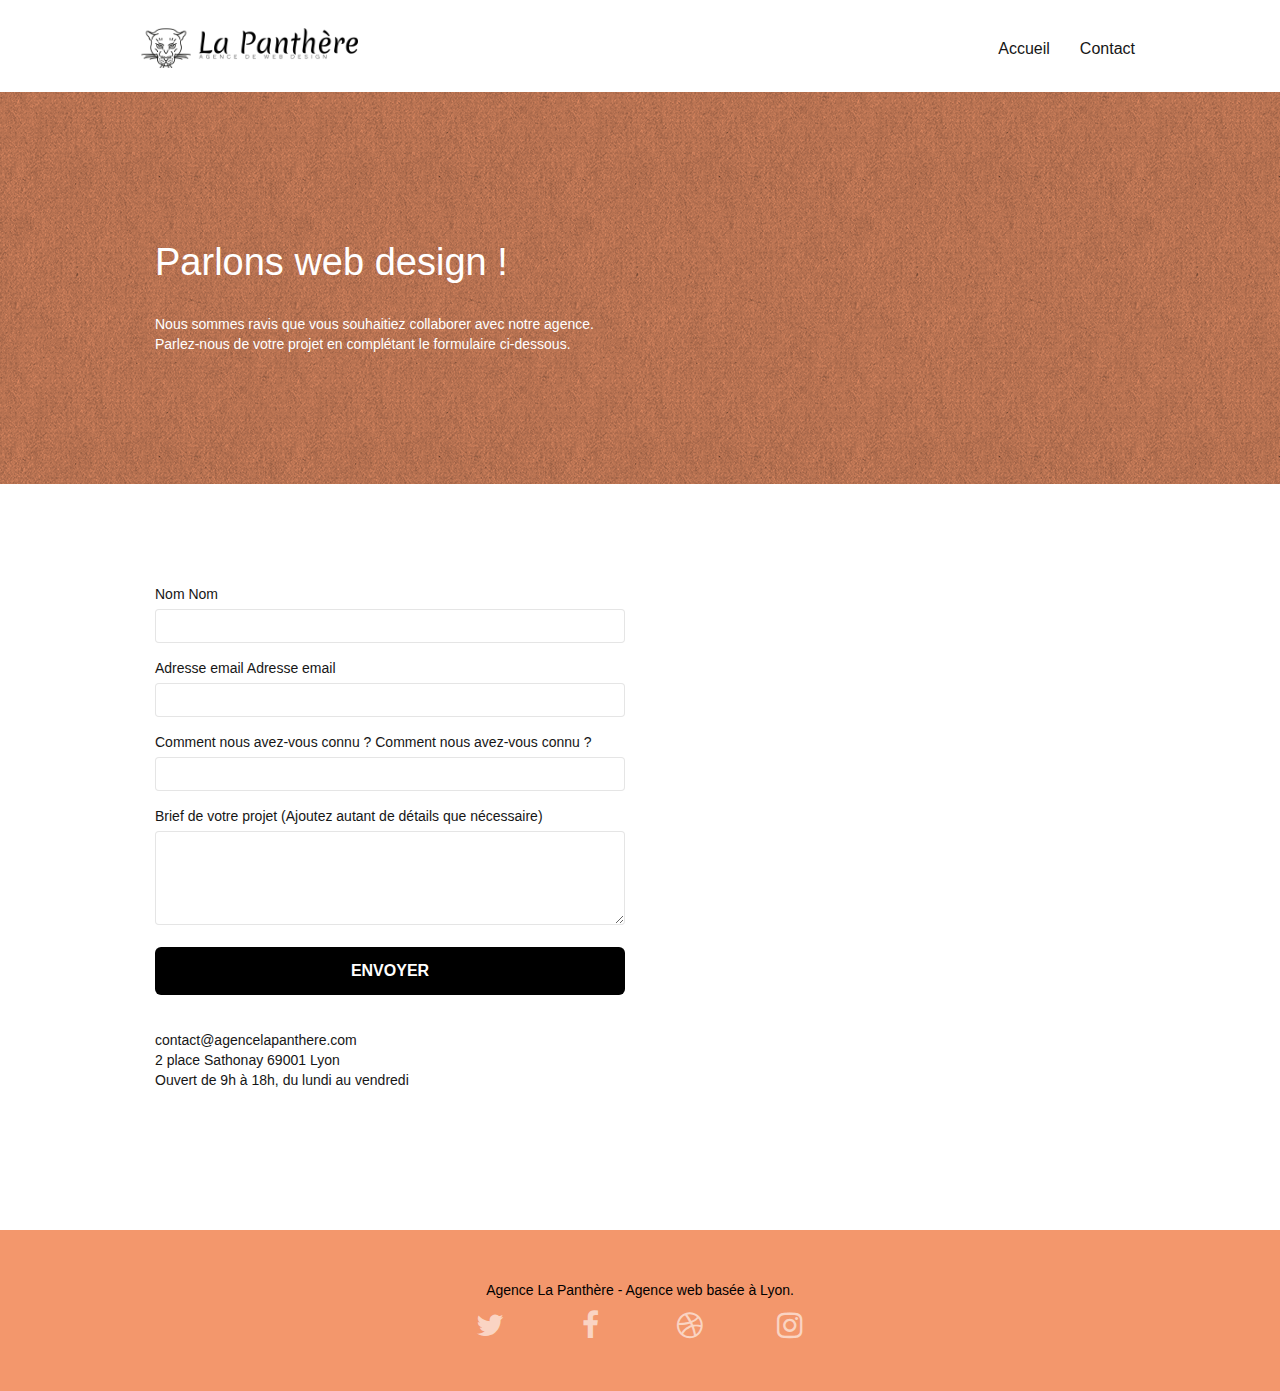
==== Contact.html @ a33a0474 "label 2" ====
<!doctype html>
<html lang="fr">
<head>
    <meta charset="utf-8">
    <meta name="description" content="Prendre contact avec l'agence la panthère">
	<meta name="robots" content="index,follow" />
	<meta name="viewport" content="width=device-width, initial-scale=1.0, viewport-fit=cover">
    <link rel="shortcut icon" type="image/png" href="favicon.jpg">
    
	<link rel="stylesheet" type="text/css" href="./css/bootstrap.css">
	<link rel="stylesheet" type="text/css" href="style.css">
	<link rel="stylesheet" type="text/css" href="./css/font-awesome.css">
	<link rel="stylesheet" type="text/css" href="./css/et-line.css">
	
    
	<script src="./js/jquery-2.1.0.js"></script>
	<script src="./js/bootstrap.js"></script>
	<script src="./js/blocs.js"></script>
	<script src="./js/jqBootstrapValidation.js"></script>
	<script src="./js/formHandler.js"></script>
    <title>Contact</title>

    
<!-- Analytics -->
 
<!-- Analytics END -->
    
</head>
<body>
<!-- Principal conteneur -->
<div class="page-container">
    
<!-- bloc-0 -->
<div class="bloc bgc-white l-bloc " id="bloc-0">
	<div class="container bloc-sm">
		
		<nav class="navbar row">
			<div class="navbar-header">
				<a class="navbar-brand" href="index.html"><img src="img/agence-la-panthere-monochrome.png" alt="atlanta web design logo" height="40" /></a>
				<button id="nav-toggle" type="button" class="ui-navbar-toggle navbar-toggle" data-toggle="collapse" data-target=".navbar-1">
					<span class="sr-only">Toggle navigation</span><span class="icon-bar"></span><span class="icon-bar"></span><span class="icon-bar"></span>
				</button>
			</div>
			<div class="collapse navbar-collapse navbar-1 special-dropdown-nav">
				<ul class="site-navigation nav navbar-nav">
					<li>
						<a href="index.html">Accueil</a>
					</li>
					<li>
					</li>
					<li>
						<a href="Contact.html">Contact</a>
					</li>
				</ul>
			</div>
		</nav>
	</div>
</div>
<!-- bloc-0 END -->

<!-- bloc-6 -->
<div class="bloc bg-dots-bg bg-repeat bgc-atomic-tangerine d-bloc bloc-bg-texture texture-paper" id="bloc-6">
	<div class="container bloc-lg">
		<div class="row">
			<div class="col-sm-12 parlons-web">
				<h1 class="hero-bloc-text tc-white">
					Parlons web design !
				</h1>
				<p class="mg-lg tc-white tight-width-whitespace">
					Nous sommes ravis que vous souhaitiez collaborer avec notre agence.<br>
					Parlez-nous de votre projet en complétant le formulaire ci-dessous.
				</p>
			</div>
		</div>
	</div>
</div>
<!-- bloc-6 END -->

<!-- bloc-7 -->
<div class="bloc bgc-white l-bloc" id="bloc-7">
	<div class="container bloc-lg">
		<div class=" formulaire-conteneur">
			<div class="col-sm-6">
				<form id="form_1" novalidate success-msg="Your message has been sent." fail-msg="Sorry it seems that our mail server is not responding, Sorry for the inconvenience!">
					<div class="form-group">
						<label for="name">Nom</label>
							Nom
						</label>
						<input id="name" class="form-control" required />
					</div>
					<div class="form-group">
						<label for="email">Adresse email</label>
							Adresse email
						</label>
						<input id="email" class="form-control" type="email" required />
					</div>
					<div class="form-group">
						<label for="form-control">Comment nous avez-vous connu ?</label>
							Comment nous avez-vous connu ?
						</label>
						<input class="form-control" type="email" required id="input_504" />
					</div>
					<div class="form-group">
						<label for="form-group">
							Brief de votre projet (Ajoutez autant de détails que nécessaire)<br>
						</label><textarea id="message" class="form-control" rows="4" cols="50" required></textarea>
					</div> 
					<button class="bloc-button btn btn-lg btn-block cta-hero btn-atomic-tangerine" type="submit">
						Envoyer
					</button>
				</form>
			</div>
			<div class="col-sm-6">
				<p>
					contact@agencelapanthere.com<br>2 place Sathonay 69001 Lyon<br>Ouvert de 9h à 18h, du lundi au vendredi<br>
				</p>
			</div>
		</div>
	</div>
</div>
<!-- bloc-7 END -->

<!-- ScrollToTop Button -->
<a class="bloc-button btn btn-d scrollToTop" onclick="scrollToTarget('1')"><span class="fa fa-chevron-up"></span></a>
<!-- ScrollToTop Button END-->


<!-- Footer - bloc-8 -->
<div class="bloc bgc-atomic-tangerine d-bloc" id="bloc-8">
	<div class="container bloc-sm">
		<div class="row">
			<div class="col-sm-12">
				<p class="text-center black">
					Agence La Panthère - Agence web basée à Lyon.<br>
				</p>
				<div class="row row-no-gutters social">
					<div class="col-sm-3">
						<div class="text-center">
							<a class="social" aria-label="Retrouvez-nous sur twitter" title="Retrouvez-nous sur twitter" href="index.html"><span class="fa fa-twitter icon-md"></span></a>
						</div>
					</div>
					<div class="col-sm-3">
						<div class="text-center">
							<a class="social" aria-label="Retrouvez-nous sur facebook" title="Retrouvez-nous sur facebook" href="index.html"><span class="fa fa-facebook icon-md"></span></a>
						</div>
					</div>
					<div class="col-sm-3">
						<div class="text-center">
							<a class="social" aria-label="Retrouvez-nous sur dribble" title="Retrouvez-nous sur dribble" href="index.html"><span class="fa fa-dribbble icon-md"></span></a>
						</div>
					</div>
					<div class="col-sm-3">
						<div class="text-center">
							<a class="social" aria-label="Retrouvez-nous sur instagram" title="Retrouvez-nous sur instagram" href="index.html"><span class="fa fa-instagram icon-md"></span></a>
						</div>
					</div>
				</div>
			</div>
		</div>
	</div>
</div>
<!-- Footer - bloc-8 END -->

</div>
<!-- Principal conteneur END -->
    

</body>
</html>
---- style.css ----
body {
    margin: 0;
    padding: 0;
    background: #FFF;
    overflow-x: hidden;
    -webkit-font-smoothing: antialiased;
    -moz-osx-font-smoothing: grayscale;
}

a,
button {
    transition: all .3s ease-in-out;
    outline: none!important;
}

a:hover {
    text-decoration: none;
    cursor: pointer;
}

#page-loading-blocs-notifaction {
    position: fixed;
    top: 0;
    bottom: 0;
    width: 100%;
    z-index: 100000;
    background: #FFFFFF url("img/pageload-spinner.gif") no-repeat center center;
}

.bloc {
    width: 100%;
    clear: both;
    background: 50% 50% no-repeat;
    padding: 0 50px;
    -webkit-background-size: cover;
    -moz-background-size: cover;
    -o-background-size: cover;
    background-size: cover;
    position: relative;
}

.bloc .container {
    padding-left: 0;
    padding-right: 0;
}

.bloc-lg {
    padding: 100px 50px;
}

.bloc-md {
    padding: 50px;
}

.bloc-sm {
    padding: 20px 50px;
}

.bg-center,
.bg-l-edge,
.bg-r-edge,
.bg-t-edge,
.bg-b-edge,
.bg-tl-edge,
.bg-bl-edge,
.bg-tr-edge,
.bg-br-edge,
.bg-repeat {
    -webkit-background-size: auto!important;
    -moz-background-size: auto!important;
    -o-background-size: auto!important;
    background-size: auto!important;
}

.bg-repeat {
    background: repeat;
}

.bg-t-edge {
    background: top no-repeat;
}

.bloc-bg-texture::before {
    content: "";
    background-size: 2px 2px;
    position: absolute;
    top: 0;
    bottom: 0;
    left: 0;
    right: 0;
}

.texture-paper::before {
    background: url("img/texture-paper.png");
    background-size: 280px 280px;
}

.b-parallax {
    background-attachment: fixed;
}

.d-bloc {
    color: rgba(255, 255, 255, .7);
}

.d-bloc button:hover {
    color: rgba(255, 255, 255, .9);
}

.d-bloc .icon-round,
.d-bloc .icon-square,
.d-bloc .icon-rounded,
.d-bloc .icon-semi-rounded-a,
.d-bloc .icon-semi-rounded-b {
    border-color: rgba(255, 255, 255, .9);
}

.d-bloc .divider-h span {
    border-color: rgba(255, 255, 255, .2);
}

.d-bloc .a-btn,
.d-bloc .navbar a,
.d-bloc .navbar-brand,
.d-bloc a .icon-sm,
.d-bloc a .icon-md,
.d-bloc a .icon-lg,
.d-bloc a .icon-xl,
.d-bloc h1 a,
.d-bloc h2 a,
.d-bloc h3 a,
.d-bloc h4 a,
.d-bloc h5 a,
.d-bloc h6 a,
.d-bloc p a {
    color: rgba(255, 255, 255, .6);
}

.d-bloc .a-btn:hover,
.d-bloc .navbar a:hover,
.d-bloc .navbar-brand:hover,
.d-bloc a:hover .icon-sm,
.d-bloc a:hover .icon-md,
.d-bloc a:hover .icon-lg,
.d-bloc a:hover .icon-xl,
.d-bloc h1 a:hover,
.d-bloc h2 a:hover,
.d-bloc h3 a:hover,
.d-bloc h4 a:hover,
.d-bloc h5 a:hover,
.d-bloc h6 a:hover,
.d-bloc p a:hover {
    color: rgba(255, 255, 255, 1);
}

.d-bloc .navbar-toggle .icon-bar {
    background: rgba(255, 255, 255, 1);
}

.d-bloc .btn-wire,
.d-bloc .btn-wire:hover {
    color: rgba(255, 255, 255, 1);
    border-color: rgba(255, 255, 255, 1);
}

.d-bloc .panel {
    color: rgba(0, 0, 0, .5);
}

.d-bloc .panel button:hover {
    color: rgba(0, 0, 0, .7);
}

.d-bloc .panel icon {
    border-color: rgba(0, 0, 0, .7);
}

.d-bloc .panel .divider-h span {
    border-color: rgba(0, 0, 0, .1);
}

.d-bloc .panel .a-btn {
    color: rgba(0, 0, 0, .6);
}

.d-bloc .panel .a-btn:hover {
    color: rgba(0, 0, 0, 1);
}

.d-bloc .panel .btn-wire,
.d-bloc .panel .btn-wire:hover {
    color: rgba(0, 0, 0, .7);
    border-color: rgba(0, 0, 0, .3);
}

.d-bloc .panel,
.l-bloc {
    color: #161616;
}

.d-bloc .panel button:hover,
.l-bloc button:hover {
    color: rgba(0, 0, 0, .7);
}

.l-bloc .icon-round,
.l-bloc .icon-square,
.l-bloc .icon-rounded,
.l-bloc .icon-semi-rounded-a,
.l-bloc .icon-semi-rounded-b {
    border-color: rgba(0, 0, 0, .7);
}

.d-bloc .panel .divider-h span,
.l-bloc .divider-h span {
    border-color: rgba(0, 0, 0, .1);
}

.d-bloc .panel .a-btn,
.l-bloc .a-btn,
.l-bloc .navbar a,
.l-bloc .navbar-brand,
.l-bloc a .icon-sm,
.l-bloc a .icon-md,
.l-bloc a .icon-lg,
.l-bloc a .icon-xl,
.l-bloc h1 a,
.l-bloc h2 a,
.l-bloc h3 a,
.l-bloc h4 a,
.l-bloc h5 a,
.l-bloc h6 a,
.l-bloc p a {
    color: rgba(0, 0, 0, .6);
}

.d-bloc .panel .a-btn:hover,
.l-bloc .a-btn:hover,
.l-bloc .navbar a:hover,
.l-bloc .navbar-brand:hover,
.l-bloc a:hover .icon-sm,
.l-bloc a:hover .icon-md,
.l-bloc a:hover .icon-lg,
.l-bloc a:hover .icon-xl,
.l-bloc h1 a:hover,
.l-bloc h2 a:hover,
.l-bloc h3 a:hover,
.l-bloc h4 a:hover,
.l-bloc h5 a:hover,
.l-bloc h6 a:hover,
.l-bloc p a:hover {
    color: rgba(0, 0, 0, 1);
}

.l-bloc .navbar-toggle .icon-bar {
    color: rgba(0, 0, 0, .6);
}

.d-bloc .panel .btn-wire,
.d-bloc .panel .btn-wire:hover,
.l-bloc .btn-wire,
.l-bloc .btn-wire:hover {
    color: rgba(0, 0, 0, .7);
    border-color: rgba(0, 0, 0, .3);
}

.voffset {
    margin-top: 30px;
}

.voffset-lg {
    margin-top: 80px;
}

.row-no-gutters {
    margin-right: 0;
    margin-left: 0;
}

.row.row-no-gutters > [class^="col-"],
.row.row-no-gutters > [class*=" col-"] {
    padding-right: 0;
    padding-left: 0;
}

#bloc-1-hero h1 {
    font-size: 32px;
}

.navbar {
    margin-bottom: 0;
    z-index: 1;
}

.navbar-brand {
    height: auto;
    padding: 3px 15px;
    font-size: 25px;
    font-weight: normal;
    font-weight: 600;
    line-height: 44px;
}

.navbar-brand img {
    max-height: 200px;
    margin: 0 5px 0 0;
    display: inline;
}

.navbar-brand img[src$=svg] {
    min-width: 100px;
}

.nav-center .navbar-brand img {
    margin: 0;
}

.navbar .nav {
    padding-top: 2px;
    margin-right: -16px;
    float: right;
    z-index: 1;
}

.nav > li {
    float: left;
    margin-top: 4px;
    font-size: 16px;
}

.navbar-nav .open .dropdown-menu > li > a {
    text-align: inherit;
}

.nav > li a:hover,
.nav > li a:focus {
    background: transparent;
}

.navbar-toggle {
    margin: 10px 10px 0 0;
    border: 0px;
}

.navbar-toggle:hover {
    background: transparent!important;
}

.navbar-toggle .icon-bar {
    background-color: rgba(0, 0, 0, .5);
    width: 26px;
}

.nav-invert .navbar .nav {
    float: left;
}

.nav-invert .navbar-header,
.nav-invert .navbar-brand {
    float: right;
    position: relative;
    z-index: 2;
}

@media (min-width: 768px) {
    .site-navigation {
        position: absolute;
        top: 50%;
        right: 20px;
        transform: translate(0, -50%);
        -webkit-transform: translateY(-50%);
    }
    .nav > li .dropdown-menu a,
    .nav > li .dropdown-menu a:hover {
        color: #484848;
    }
    .nav-invert .site-navigation {
        left: 0;
        right: 0;
    }
    .nav-center {
        text-align: center;
    }
    .nav-center .navbar-header {
        width: 100%;
    }
    .nav-center .navbar-header,
    .nav-center .navbar-brand,
    .nav-center .nav > li {
        float: none;
        display: inline-block;
    }
    .nav-center .site-navigation {
        position: relative;
        width: 100%;
        right: 0;
        margin-right: 0px;
        margin-top: 20px;
    }
    .nav-center.mini-nav .navbar-toggle {
        float: none;
        margin: 10px auto 0;
    }
}

.nav > li > .dropdown a {
    background: none!important;
    display: block;
    padding: 14px 15px;
}

nav .caret {
    margin: 0 5px;
}

.dropdown-menu .dropdown-menu {
    top: -8px;
    left: 100%;
}

.dropdown-menu .dropmenu-flow-right {
    top: 100%;
    left: 0;
    margin-left: -1px;
    border-top-left-radius: 0;
    border-top-right-radius: 0;
}

.dropdown-menu .dropdown span {
    border: 4px solid black;
    border-top-color: transparent;
    border-right-color: transparent;
    border-bottom-color: transparent;
    margin: 6px -5px 0 0!important;
    float: right;
}

.mg-md {
    margin-top: 10px;
    margin-bottom: 20px;
    position: relative;
}

.mg-lg {
    margin-top: 10px;
    margin-bottom: 40px;
}

.btn {
    margin: 0 5px 5px 0;
}

.btn.pull-right {
    margin: 0 0 5px 5px;
}

.btn-d,
.btn-d:hover,
.btn-d:focus {
    color: #FFF;
    background: rgba(0, 0, 0, .3);
}

button {
    outline: none!important;
}

.btn-rd {
    border-radius: 40px;
}

.btn-clean {
    border: 1px solid rgba(0, 0, 0, .08);
    border-bottom-color: rgba(0, 0, 0, .1);
    text-shadow: 0 1px 0 rgba(0, 0, 1, .1);
    box-shadow: 0 1px 3px rgba(0, 0, 1, .25), inset 0 1px 0 0 rgba(255, 255, 255, .15);
}

.icon-md {
    font-size: 30px!important;
}

.icon-lg {
    font-size: 60px!important;
}

.sm-shadow {
    text-shadow: 0 1px 2px rgba(0, 0, 0, .3);
}

.panel-sq,
.panel-sq .panel-heading,
.panel-sq .panel-footer {
    border-radius: 0;
}

.panel-rd {
    border-radius: 30px;
}

.panel-rd .panel-heading {
    border-radius: 29px 29px 0 0;
}

.panel-rd .panel-footer {
    border-radius: 0 0 29px 29px;
}

.form-control {
    border-color: rgba(0, 0, 0, .1);
    box-shadow: none;
}

.scrollToTop {
    width: 40px;
    height: 40px;
    position: fixed;
    bottom: 20px;
    right: 20px;
    opacity: 0;
    z-index: 500;
    transition: all .3s ease-in-out;
}

.scrollToTop span {
    margin-top: 6px;
}

.showScrollTop {
    font-size: 14px;
    opacity: 1;
}

a[data-lightbox] {
    position: relative;
    display: block;
    text-align: center;
}

a[data-lightbox]:hover::before {
    content: "+";
    font-family: "HelveticaNeue-Light", "Helvetica Neue Light", "Helvetica Neue", Helvetica, Arial;
    font-size: 32px;
    width: 50px;
    height: 50px;
    margin-left: -25px;
    border-radius: 50%;
    background: rgba(0, 0, 0, .6);
    color: #FFF;
    font-weight: 100;
    z-index: 1;
    position: absolute;
    top: 50%;
    transform: translateY(-50%);
    -webkit-transform: translateY(-50%);
}

a[data-lightbox]:hover img {
    opacity: 0.6;
    -webkit-animation-fill-mode: none;
    animation-fill-mode: none;
}

#lightbox-modal {
    display: flex;
    align-items: center;
}

#lightbox-modal .modal-dialog {
    width: 90%;
    max-width: 900px;
    margin: 0 auto 0;
}

#lightbox-modal .modal-dialog img {
    max-height: 90vh;
    margin: 0 auto;
}

.lightbox-caption {
    padding: 20px;
    color: #FFF;
    background: rgba(0, 0, 0, .5);
    position: absolute;
    left: 15px;
    right: 15px;
    bottom: 5px;
}

.close-lightbox {
    color: #FFF;
    font-size: 30px;
    position: absolute;
    top: 20px;
    right: 20px;
    z-index: 20;
    background: rgba(0, 0, 0, .5);
    border: none;
    line-height: 30px;
    padding: 0 9px 5px;
    opacity: 0.3;
}

.close-lightbox:hover,
.next-lightbox:hover,
.prev-lightbox:hover {
    opacity: 1.0;
    color: #FFF;
}

.next-lightbox,
.prev-lightbox {
    font-size: 20px;
    color: rgba(255, 255, 255, .9);
    background: rgba(0, 0, 0, .5);
    transition: all .2s ease-in-out;
    position: absolute;
    top: 45%;
    z-index: 1;
    opacity: 0.4;
}

.next-lightbox {
    padding: 6px 8px 1px 13px;
    right: 25px;
}

.prev-lightbox {
    padding: 6px 13px 1px 10px;
    left: 25px;
}

.snapshot-lb .modal-body {
    padding-bottom: 45px;
}

.snapshot-lb .lightbox-caption {
    padding: 0;
    color: rgba(0, 0, 0, .5);
    background: none;
}

h1,
h2,
h3,
h4,
h5,
h6,
p,
label,
.btn,
a {
    font-family: "helvetica";
    font-weight: 400;
    color: #161616!important;
}

.container {
    max-width: 1000px;
}

.hero-bloc-text {
    font-size: 38px;
}

.hero-bloc-text-sub {
    font-size: 36px;
}

.statement-bloc-text {
    line-height: 26px;
    font-style: italic;
    font-size: 20px;
    text-align: center;
    font-weight: lighter;
    max-width: 520px;
    margin: auto auto auto auto;
}

p {
    font-size: 14px;
}

.tight-width-whitespace {
    max-width: 600px;
    margin: auto auto auto auto;
}

.h1 {
    font-size: 20px;
    font-family: "Open Sans";
}

.cta-hero {
    margin-top: 22px;
    color: #FFFFFF!important;
    text-transform: uppercase;
    padding: 12px 28px 12px 28px;
    font-size: 16px;
    font-weight: 700;
}

.social {
    max-width: 400px;
    margin: auto auto auto auto;
}

h2 {
    font-size: 22px;
    line-height: 1.4em;
}

h3 {
    font-size: 15px;
    text-transform: uppercase;
    font-weight: 700;
    color: #333333!important;
}

.med-width-whitespace {
    max-width: 800px;
    margin: auto auto auto auto;
    box-shadow: 0px 0px 0px #000000;
}

h1 {
    color: #333333!important;
}

h4 {
    color: #333333!important;
}

.icons {
    margin-bottom: 14px;
    margin-top: 24px;
}

.white {
    color: rgb(255, 255, 255)!important;
}
.black {
    color: black!important;
}

.portfolio-thumb {
    margin-bottom: 24px;
    margin:auto;
}
.formulaire-conteneur{
    display: flex;
    flex-direction: column;
    margin: auto;
}

.portfolio-row {
    margin:auto;
}
.col-sm-6 {
    margin-bottom: 30px;
}
.avatar {
    box-shadow: 0px 4px 9px rgba(0, 0, 0, 0.3);
}

.black-background {
    background-color: rgba(165, 147, 99, 0.7);
    padding: 40px 40px 40px 40px;
}

.bold-link {
    font-weight: 900;
    text-decoration: underline!important;
}

.bgc-white {
    background-color: #FFFFFF;
}

.bgc-dark-slate-blue {
    background-color: #364577;
}

.bgc-atomic-tangerine {
    background-color: #F3976C;
}

.tc-white {
    color: #ffffff!important;
}

.btn-atomic-tangerine {
    background: black;
    color: #FFFFFF!important;
}

.btn-atomic-tangerine:hover {
    background: #c27956!important;
    color: #FFFFFF!important;
}

.ltc-white {
    color: #FFFFFF!important;
}
.col-sm-12 {
    padding:30px;
}
.col-sm-12 h1{
    padding-bottom: 20px;
}

.ltc-white:hover {
    color: #cccccc!important;
}

.ltc-atomic-tangerine {
    color: #F3976C!important;
}

.ltc-atomic-tangerine:hover {
    color: #c27956!important;
}

.icon-dark-slate-blue {
    color: #364577!important;
    border-color: #364577!important;
}

.bg-dots-bg {
    background-image: url("img/dots-bg.png");
}

.bg-lines-h2-bg {
    background-image: url("img/lines-h2-bg.png");
}

.bg-banniere {
    background-image: url("img/agence-la-panthere.jpg");
}

.bg-presentation {
    background-image: url("img/image-de-presentation.jpg");
}

@media (max-width: 1024px) {
    .bloc {
        padding-left: 20px;
        padding-right: 20px;
    }
    .bloc.full-width-bloc,
    .bloc-tile-2.full-width-bloc .container,
    .bloc-tile-3.full-width-bloc .container,
    .bloc-tile-4.full-width-bloc .container {
        padding-left: 0;
        padding-right: 0;
    }
}

@media (max-width: 992px) and (min-width: 768px) {
    .navbar .nav {
        max-width: 80%
    }
    .nav-center.navbar .nav {
        max-width: 100%
    }
}

@media only screen and (min-width: 768px) and (max-width: 1024px) and (orientation: landscape) {
    .b-parallax {
        background-attachment: scroll;
    }
}

@media only screen and (min-width: 1024px) and (max-width: 1366px){
    .b-parallax {
        background-attachment: scroll;
    }
}

@media (max-width: 991px) {
    .container {
        width: 100%;
    }
    .b-parallax {
        background-attachment: scroll;
    }
    .page-container,
    #hero-bloc {
        overflow-x: hidden;
        position: relative;
    }
    .bloc-group,
    .bloc-group .bloc {
        display: block;
        width: 100%;
    }
    .bloc-fill-screen .fill-bloc-top-edge,
    .bloc-fill-screen .fill-bloc-bottom-edge {
        padding: 0 20px;
    }
}
.col-sm-12 p{
    margin-right: 0;
    margin-left: 0;
}
.col-sm-12 p, h1{
    position: relative;
}

@media (max-width: 767px) {
    .page-container {
        overflow-x: hidden;
        position: relative;
    }
    h1,
    h2,
    h3,
    h4,
    h5,
    h6,
    p,
    #disqus_thread {
        padding-left: 10px!important;
        padding-right: 10px!important;
    }
    .b-parallax {
        background-attachment: scroll;
    }
    .navbar .nav {
        padding-top: 0;
        border-top: 1px solid rgba(0, 0, 0, .2);
        float: none!important;
    }
    .navbar.row {
        margin-left: 0;
        margin-right: 0;
    }
    .site-navigation {
        position: inherit;
        transform: none;
        -webkit-transform: none;
        -ms-transform: none;
    }
    .nav > li {
        margin-top: 0;
        border-bottom: 1px solid rgba(0, 0, 0, .1);
        background: rgba(0, 0, 0, .05);
        text-align: left;
        padding-left: 15px;
        width: 100%;
    }
    .nav > li:hover {
        background: rgba(0, 0, 0, .08);
    }
    .dropdown .dropdown a .caret {
        float: none;
        margin: 5px 0 0 10px!important;
        border: 4px solid black;
        border-bottom-color: transparent;
        border-right-color: transparent;
        border-left-color: transparent;
    }
    #hero-bloc .navbar .nav {
        background: rgba(0, 0, 0, .8);
    }
    #hero-bloc .navbar .nav a {
        color: rgba(255, 255, 255, .6);
    }
    .hero {
        padding: 50px 0;
    }
    .hero-nav {
        left: -1px;
        right: -1px;
    }
    .navbar-collapse {
        padding: 0;
        overflow-x: hidden;
        -webkit-box-shadow: none;
        box-shadow: none;
    }
    .navbar-brand img {
        max-height: 40px;
        width: auto;
    }
    .nav-invert .navbar-header {
        float: none;
        width: 100%;
    }
    .nav-invert .navbar-toggle {
        float: left;
        margin-left: 10px;
    }
    .bloc {
        padding-left: 0;
        padding-right: 0;
    }
    .bloc-xxl,
    .bloc-xl,
    .bloc-lg {
        padding: 40px 0;
    }
    .bloc-sm,
    .bloc-md {
        padding-left: 0;
        padding-right: 0;
    }
    .bloc-tile-2 .container,
    .bloc-tile-3 .container,
    .bloc-tile-4 .container,
    .bloc-fill-screen .fill-bloc-top-edge,
    .bloc-fill-screen .fill-bloc-bottom-edge {
        padding-left: 0;
        padding-right: 0;
    }
    .a-block {
        padding: 0 10px;
    }
    .btn-dwn {
        display: none;
    }
    .voffset {
        margin-top: 5px;
    }
    .voffset-md {
        margin-top: 20px;
    }
    .voffset-lg {
        margin-top: 30px;
    }
    form {
        padding: 5px;
    }
    .close-lightbox {
        display: inline-block;
    }
    .blocsapp-device-iphone5 {
        background-size: 216px 425px;
        padding-top: 60px;
        width: 216px;
        height: 425px;
    }
    .blocsapp-device-iphone5 img {
        width: 180px;
        height: 320px;
    }
}

@media (max-width: 400px) {
    .bloc {
        padding-left: 0;
        padding-right: 0;
    }
}

@media (max-width: 767px) {
    .bloc-mob-center-text {
        text-align: center;
    }
}
@media (max-width: 767px) {
    .portfolio-row img{
        max-width: 320px;
    }}
---- css/et-line.css ----
@font-face {
    font-family: et-line;
    src: url(../fonts/et-line.eot);
    src: url(../fonts/et-line.eot?#iefix) format('embedded-opentype'), url(../fonts/et-line.woff) format('woff'), url(../fonts/et-line.ttf) format('truetype'), url(../fonts/et-line.svg#et-line) format('svg');
    font-weight: 400;
    font-style: normal
}

.et-icon-adjustments,
.et-icon-alarmclock,
.et-icon-anchor,
.et-icon-aperture,
.et-icon-attachment,
.et-icon-bargraph,
.et-icon-basket,
.et-icon-beaker,
.et-icon-bike,
.et-icon-book-open,
.et-icon-briefcase,
.et-icon-browser,
.et-icon-calendar,
.et-icon-camera,
.et-icon-caution,
.et-icon-chat,
.et-icon-circle-compass,
.et-icon-clipboard,
.et-icon-clock,
.et-icon-cloud,
.et-icon-compass,
.et-icon-desktop,
.et-icon-dial,
.et-icon-document,
.et-icon-documents,
.et-icon-download,
.et-icon-dribbble,
.et-icon-edit,
.et-icon-envelope,
.et-icon-expand,
.et-icon-facebook,
.et-icon-flag,
.et-icon-focus,
.et-icon-gears,
.et-icon-genius,
.et-icon-gift,
.et-icon-global,
.et-icon-globe,
.et-icon-googleplus,
.et-icon-grid,
.et-icon-happy,
.et-icon-hazardous,
.et-icon-heart,
.et-icon-hotairballoon,
.et-icon-hourglass,
.et-icon-key,
.et-icon-laptop,
.et-icon-layers,
.et-icon-lifesaver,
.et-icon-lightbulb,
.et-icon-linegraph,
.et-icon-linkedin,
.et-icon-lock,
.et-icon-magnifying-glass,
.et-icon-map,
.et-icon-map-pin,
.et-icon-megaphone,
.et-icon-mic,
.et-icon-mobile,
.et-icon-newspaper,
.et-icon-notebook,
.et-icon-paintbrush,
.et-icon-paperclip,
.et-icon-pencil,
.et-icon-phone,
.et-icon-picture,
.et-icon-pictures,
.et-icon-piechart,
.et-icon-presentation,
.et-icon-pricetags,
.et-icon-printer,
.et-icon-profile-female,
.et-icon-profile-male,
.et-icon-puzzle,
.et-icon-quote,
.et-icon-recycle,
.et-icon-refresh,
.et-icon-ribbon,
.et-icon-rss,
.et-icon-sad,
.et-icon-scissors,
.et-icon-scope,
.et-icon-search,
.et-icon-shield,
.et-icon-speedometer,
.et-icon-strategy,
.et-icon-streetsign,
.et-icon-tablet,
.et-icon-target,
.et-icon-telescope,
.et-icon-toolbox,
.et-icon-tools,
.et-icon-tools-2,
.et-icon-trophy,
.et-icon-tumblr,
.et-icon-twitter,
.et-icon-upload,
.et-icon-video,
.et-icon-wallet,
.et-icon-wine {
    font-family: et-line;
    font-style: normal;
    font-weight: 400;
    font-variant: normal;
    text-transform: none;
    line-height: 1;
    -webkit-font-smoothing: antialiased;
    -moz-osx-font-smoothing: grayscale;
    display: inline-block
}

.et-icon-mobile:before {
    content: "\e000"
}

.et-icon-laptop:before {
    content: "\e001"
}

.et-icon-desktop:before {
    content: "\e002"
}

.et-icon-tablet:before {
    content: "\e003"
}

.et-icon-phone:before {
    content: "\e004"
}

.et-icon-document:before {
    content: "\e005"
}

.et-icon-documents:before {
    content: "\e006"
}

.et-icon-search:before {
    content: "\e007"
}

.et-icon-clipboard:before {
    content: "\e008"
}

.et-icon-newspaper:before {
    content: "\e009"
}

.et-icon-notebook:before {
    content: "\e00a"
}

.et-icon-book-open:before {
    content: "\e00b"
}

.et-icon-browser:before {
    content: "\e00c"
}

.et-icon-calendar:before {
    content: "\e00d"
}

.et-icon-presentation:before {
    content: "\e00e"
}

.et-icon-picture:before {
    content: "\e00f"
}

.et-icon-pictures:before {
    content: "\e010"
}

.et-icon-video:before {
    content: "\e011"
}

.et-icon-camera:before {
    content: "\e012"
}

.et-icon-printer:before {
    content: "\e013"
}

.et-icon-toolbox:before {
    content: "\e014"
}

.et-icon-briefcase:before {
    content: "\e015"
}

.et-icon-wallet:before {
    content: "\e016"
}

.et-icon-gift:before {
    content: "\e017"
}

.et-icon-bargraph:before {
    content: "\e018"
}

.et-icon-grid:before {
    content: "\e019"
}

.et-icon-expand:before {
    content: "\e01a"
}

.et-icon-focus:before {
    content: "\e01b"
}

.et-icon-edit:before {
    content: "\e01c"
}

.et-icon-adjustments:before {
    content: "\e01d"
}

.et-icon-ribbon:before {
    content: "\e01e"
}

.et-icon-hourglass:before {
    content: "\e01f"
}

.et-icon-lock:before {
    content: "\e020"
}

.et-icon-megaphone:before {
    content: "\e021"
}

.et-icon-shield:before {
    content: "\e022"
}

.et-icon-trophy:before {
    content: "\e023"
}

.et-icon-flag:before {
    content: "\e024"
}

.et-icon-map:before {
    content: "\e025"
}

.et-icon-puzzle:before {
    content: "\e026"
}

.et-icon-basket:before {
    content: "\e027"
}

.et-icon-envelope:before {
    content: "\e028"
}

.et-icon-streetsign:before {
    content: "\e029"
}

.et-icon-telescope:before {
    content: "\e02a"
}

.et-icon-gears:before {
    content: "\e02b"
}

.et-icon-key:before {
    content: "\e02c"
}

.et-icon-paperclip:before {
    content: "\e02d"
}

.et-icon-attachment:before {
    content: "\e02e"
}

.et-icon-pricetags:before {
    content: "\e02f"
}

.et-icon-lightbulb:before {
    content: "\e030"
}

.et-icon-layers:before {
    content: "\e031"
}

.et-icon-pencil:before {
    content: "\e032"
}

.et-icon-tools:before {
    content: "\e033"
}

.et-icon-tools-2:before {
    content: "\e034"
}

.et-icon-scissors:before {
    content: "\e035"
}

.et-icon-paintbrush:before {
    content: "\e036"
}

.et-icon-magnifying-glass:before {
    content: "\e037"
}

.et-icon-circle-compass:before {
    content: "\e038"
}

.et-icon-linegraph:before {
    content: "\e039"
}

.et-icon-mic:before {
    content: "\e03a"
}

.et-icon-strategy:before {
    content: "\e03b"
}

.et-icon-beaker:before {
    content: "\e03c"
}

.et-icon-caution:before {
    content: "\e03d"
}

.et-icon-recycle:before {
    content: "\e03e"
}

.et-icon-anchor:before {
    content: "\e03f"
}

.et-icon-profile-male:before {
    content: "\e040"
}

.et-icon-profile-female:before {
    content: "\e041"
}

.et-icon-bike:before {
    content: "\e042"
}

.et-icon-wine:before {
    content: "\e043"
}

.et-icon-hotairballoon:before {
    content: "\e044"
}

.et-icon-globe:before {
    content: "\e045"
}

.et-icon-genius:before {
    content: "\e046"
}

.et-icon-map-pin:before {
    content: "\e047"
}

.et-icon-dial:before {
    content: "\e048"
}

.et-icon-chat:before {
    content: "\e049"
}

.et-icon-heart:before {
    content: "\e04a"
}

.et-icon-cloud:before {
    content: "\e04b"
}

.et-icon-upload:before {
    content: "\e04c"
}

.et-icon-download:before {
    content: "\e04d"
}

.et-icon-target:before {
    content: "\e04e"
}

.et-icon-hazardous:before {
    content: "\e04f"
}

.et-icon-piechart:before {
    content: "\e050"
}

.et-icon-speedometer:before {
    content: "\e051"
}

.et-icon-global:before {
    content: "\e052"
}

.et-icon-compass:before {
    content: "\e053"
}

.et-icon-lifesaver:before {
    content: "\e054"
}

.et-icon-clock:before {
    content: "\e055"
}

.et-icon-aperture:before {
    content: "\e056"
}

.et-icon-quote:before {
    content: "\e057"
}

.et-icon-scope:before {
    content: "\e058"
}

.et-icon-alarmclock:before {
    content: "\e059"
}

.et-icon-refresh:before {
    content: "\e05a"
}

.et-icon-happy:before {
    content: "\e05b"
}

.et-icon-sad:before {
    content: "\e05c"
}

.et-icon-facebook:before {
    content: "\e05d"
}

.et-icon-twitter:before {
    content: "\e05e"
}

.et-icon-googleplus:before {
    content: "\e05f"
}

.et-icon-rss:before {
    content: "\e060"
}

.et-icon-tumblr:before {
    content: "\e061"
}

.et-icon-linkedin:before {
    content: "\e062"
}

.et-icon-dribbble:before {
    content: "\e063"
}
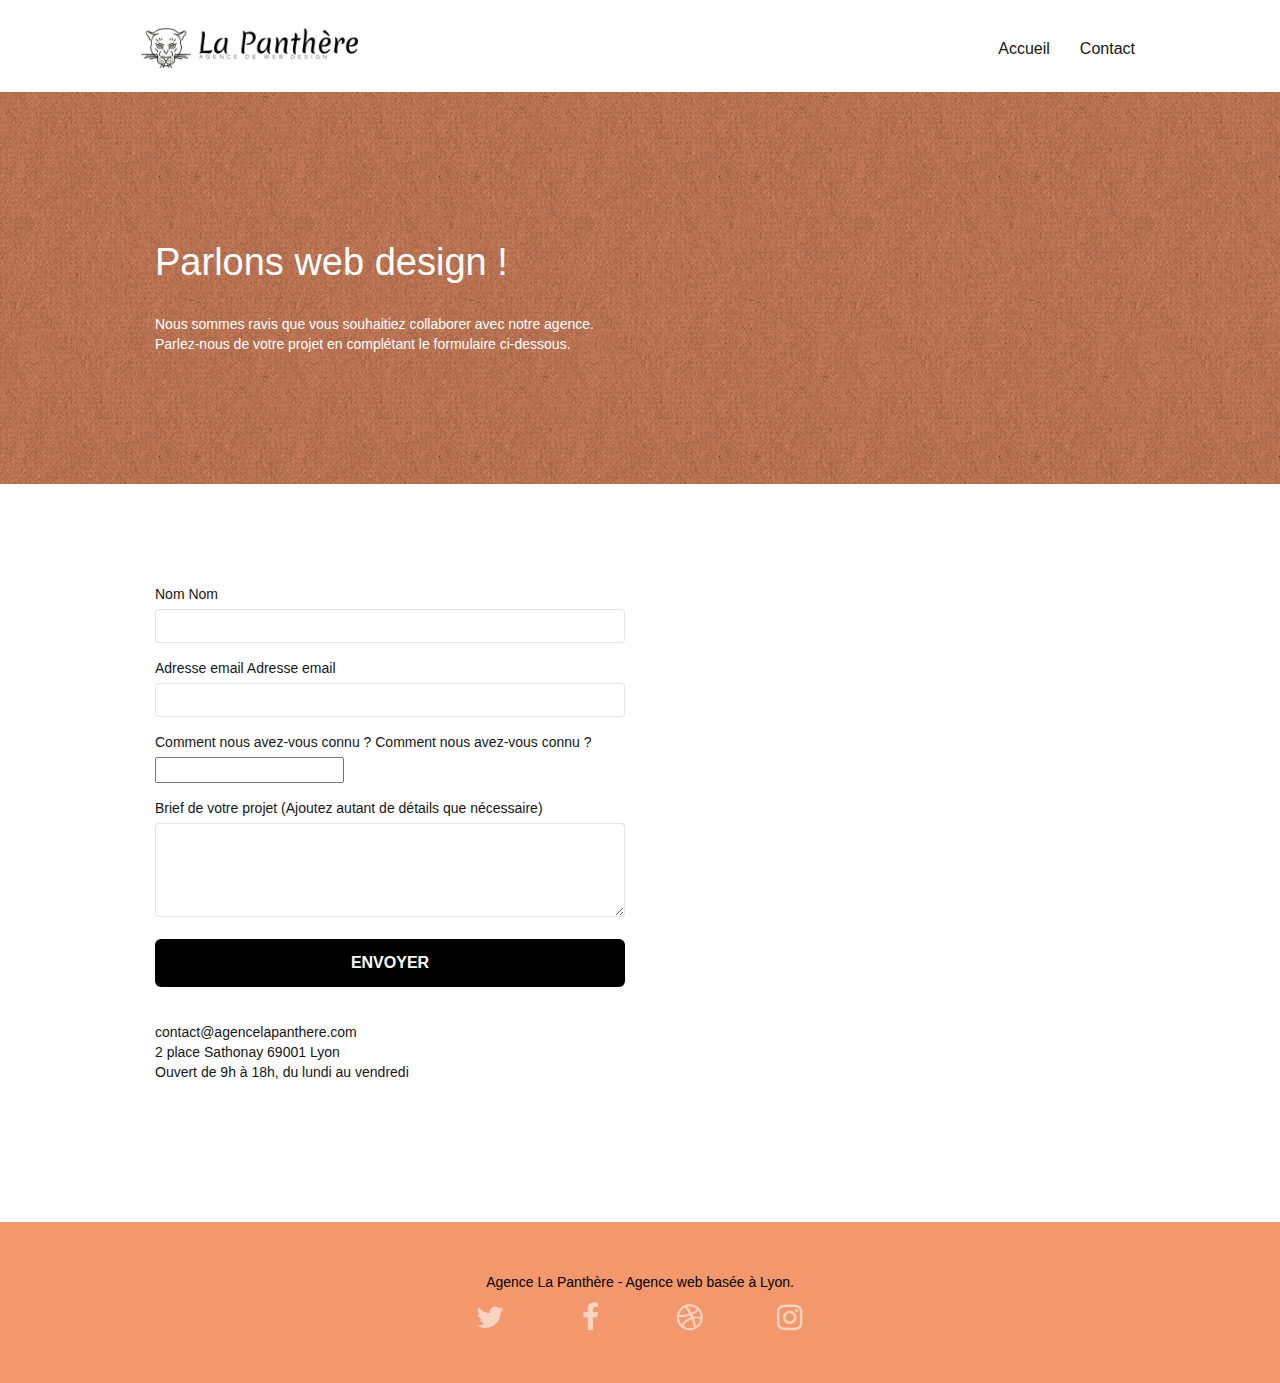
==== commit 76bf5eb9: "modification inup" ====
--- a/Contact.html
+++ b/Contact.html
@@ -95,13 +95,13 @@
 						<input id="email" class="form-control" type="email" required />
 					</div>
 					<div class="form-group">
-						<label for="form-control">Comment nous avez-vous connu ?</label>
+						<label for="infos">Comment nous avez-vous connu ?</label>
 							Comment nous avez-vous connu ?
 						</label>
-						<input class="form-control" type="email" required id="input_504" />
+						<input class="infos" type="email" required id="input_504" />
 					</div>
 					<div class="form-group">
-						<label for="form-group">
+						<label for="message">
 							Brief de votre projet (Ajoutez autant de détails que nécessaire)<br>
 						</label><textarea id="message" class="form-control" rows="4" cols="50" required></textarea>
 					</div> 
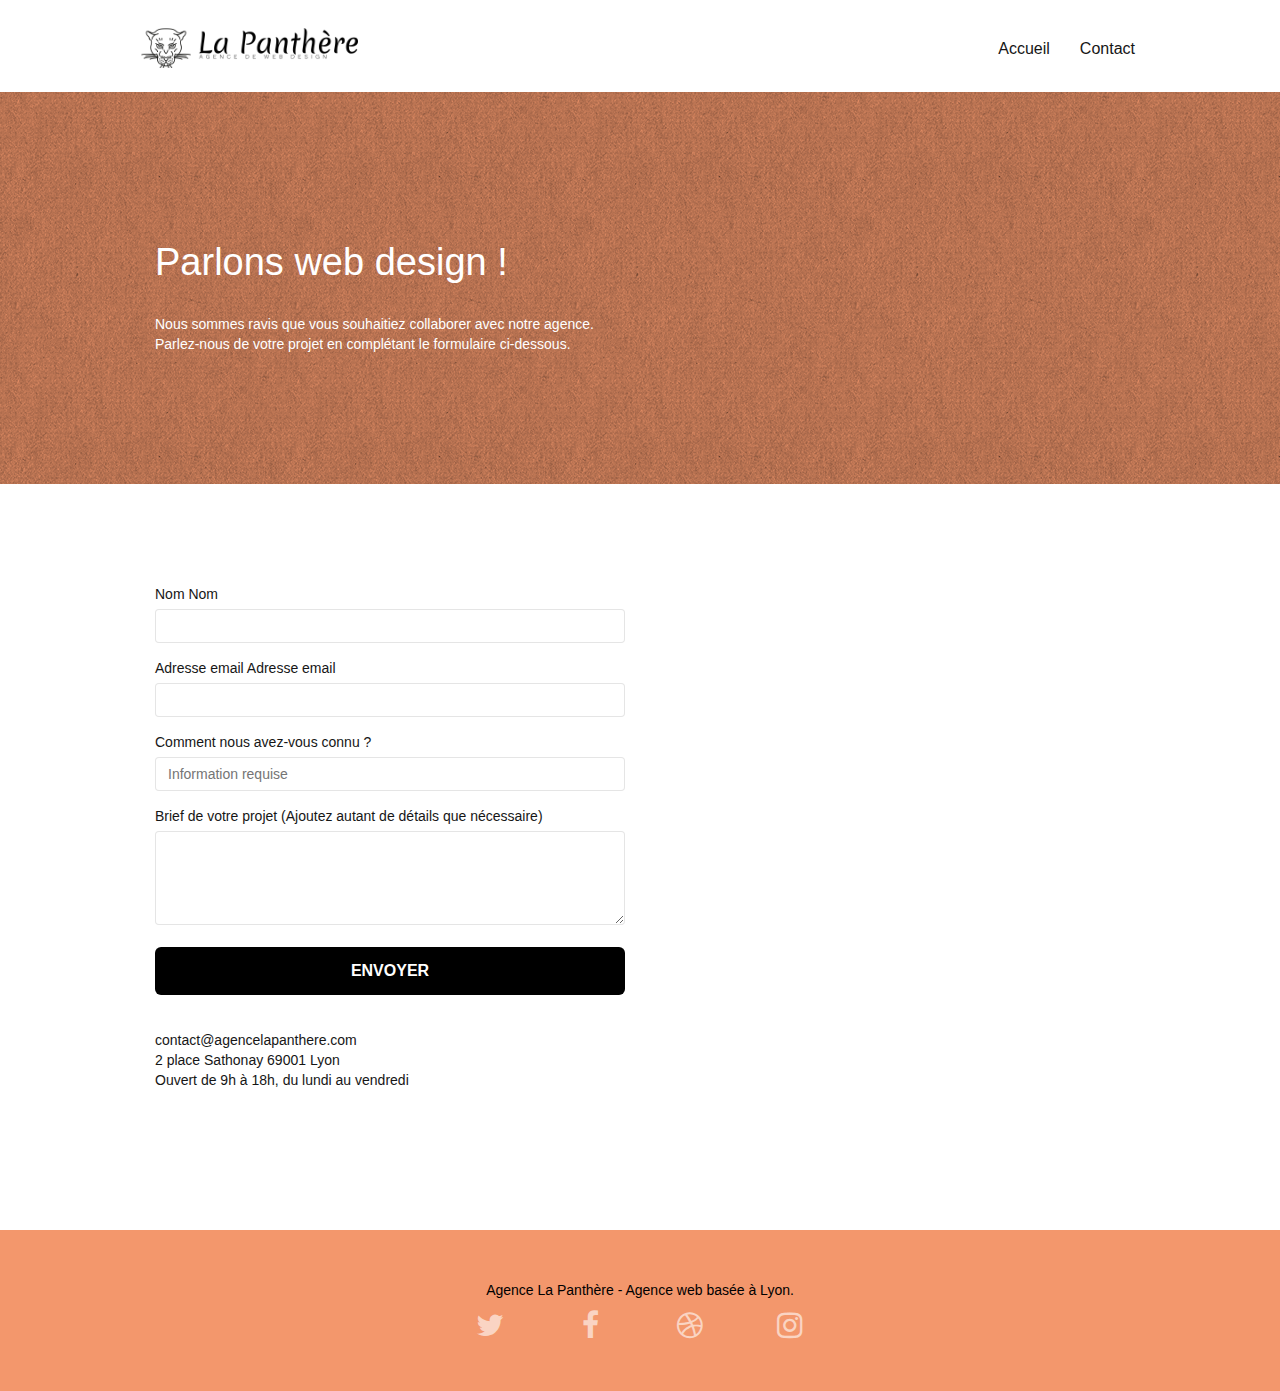
==== commit 88eeb168: "modification label" ====
--- a/Contact.html
+++ b/Contact.html
@@ -95,11 +95,10 @@
 						<input id="email" class="form-control" type="email" required />
 					</div>
 					<div class="form-group">
-						<label for="infos">Comment nous avez-vous connu ?</label>
-							Comment nous avez-vous connu ?
-						</label>
-						<input class="infos" type="email" required id="input_504" />
+						<label for="info">Comment nous avez-vous connu ?</label>
+						<input id="info" class="form-control" type="text" required placeholder="Information requise"/>
 					</div>
+					
 					<div class="form-group">
 						<label for="message">
 							Brief de votre projet (Ajoutez autant de détails que nécessaire)<br>
--- a/style.css
+++ b/style.css
@@ -3,8 +3,6 @@
     padding: 0;
     background: #FFF;
     overflow-x: hidden;
-    -webkit-font-smoothing: antialiased;
-    -moz-osx-font-smoothing: grayscale;
 }
 
 a,
@@ -32,9 +30,6 @@
     clear: both;
     background: 50% 50% no-repeat;
     padding: 0 50px;
-    -webkit-background-size: cover;
-    -moz-background-size: cover;
-    -o-background-size: cover;
     background-size: cover;
     position: relative;
 }
@@ -66,9 +61,6 @@
 .bg-tr-edge,
 .bg-br-edge,
 .bg-repeat {
-    -webkit-background-size: auto!important;
-    -moz-background-size: auto!important;
-    -o-background-size: auto!important;
     background-size: auto!important;
 }
 
@@ -368,7 +360,6 @@
         top: 50%;
         right: 20px;
         transform: translate(0, -50%);
-        -webkit-transform: translateY(-50%);
     }
     .nav > li .dropdown-menu a,
     .nav > li .dropdown-menu a:hover {
@@ -552,13 +543,10 @@
     position: absolute;
     top: 50%;
     transform: translateY(-50%);
-    -webkit-transform: translateY(-50%);
 }
 
 a[data-lightbox]:hover img {
     opacity: 0.6;
-    -webkit-animation-fill-mode: none;
-    animation-fill-mode: none;
 }
 
 #lightbox-modal {
@@ -938,8 +926,6 @@
     .site-navigation {
         position: inherit;
         transform: none;
-        -webkit-transform: none;
-        -ms-transform: none;
     }
     .nav > li {
         margin-top: 0;
@@ -976,7 +962,6 @@
     .navbar-collapse {
         padding: 0;
         overflow-x: hidden;
-        -webkit-box-shadow: none;
         box-shadow: none;
     }
     .navbar-brand img {
--- a/css/et-line.css
+++ b/css/et-line.css
@@ -112,8 +112,6 @@
     font-variant: normal;
     text-transform: none;
     line-height: 1;
-    -webkit-font-smoothing: antialiased;
-    -moz-osx-font-smoothing: grayscale;
     display: inline-block
 }
 
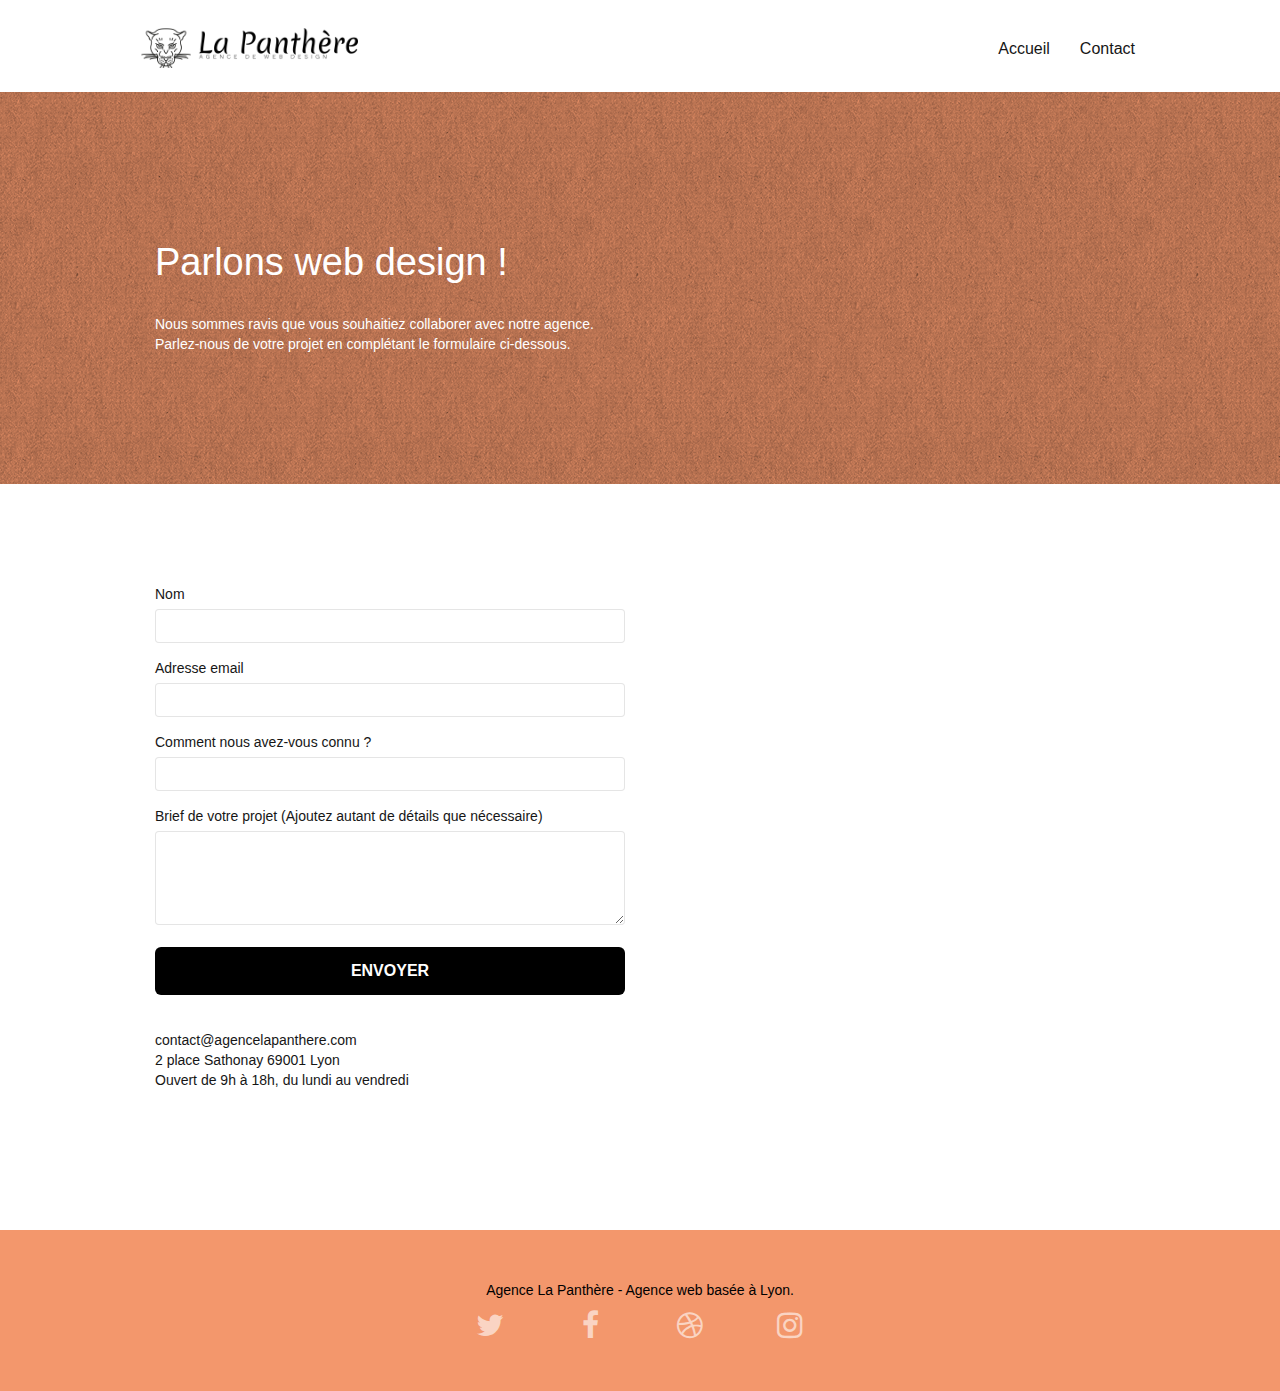
==== commit 9c5e6ab7: "validation W3C" ====
--- a/Contact.html
+++ b/Contact.html
@@ -84,25 +84,24 @@
 				<form id="form_1" novalidate success-msg="Your message has been sent." fail-msg="Sorry it seems that our mail server is not responding, Sorry for the inconvenience!">
 					<div class="form-group">
 						<label for="name">Nom</label>
-							Nom
+						
 						</label>
-						<input id="name" class="form-control" required />
+						<input id="name" class="form-control" required="" />
 					</div>
 					<div class="form-group">
 						<label for="email">Adresse email</label>
-							Adresse email
 						</label>
-						<input id="email" class="form-control" type="email" required />
+						<input id="email" class="form-control" type="email" required="" />
 					</div>
 					<div class="form-group">
 						<label for="info">Comment nous avez-vous connu ?</label>
-						<input id="info" class="form-control" type="text" required placeholder="Information requise"/>
+						<input id="info" class="form-control" type="text" required placeholder=""/>
 					</div>
 					
 					<div class="form-group">
 						<label for="message">
 							Brief de votre projet (Ajoutez autant de détails que nécessaire)<br>
-						</label><textarea id="message" class="form-control" rows="4" cols="50" required></textarea>
+						</label><textarea id="message" class="form-control" rows="4" cols="50" required=""></textarea>
 					</div> 
 					<button class="bloc-button btn btn-lg btn-block cta-hero btn-atomic-tangerine" type="submit">
 						Envoyer
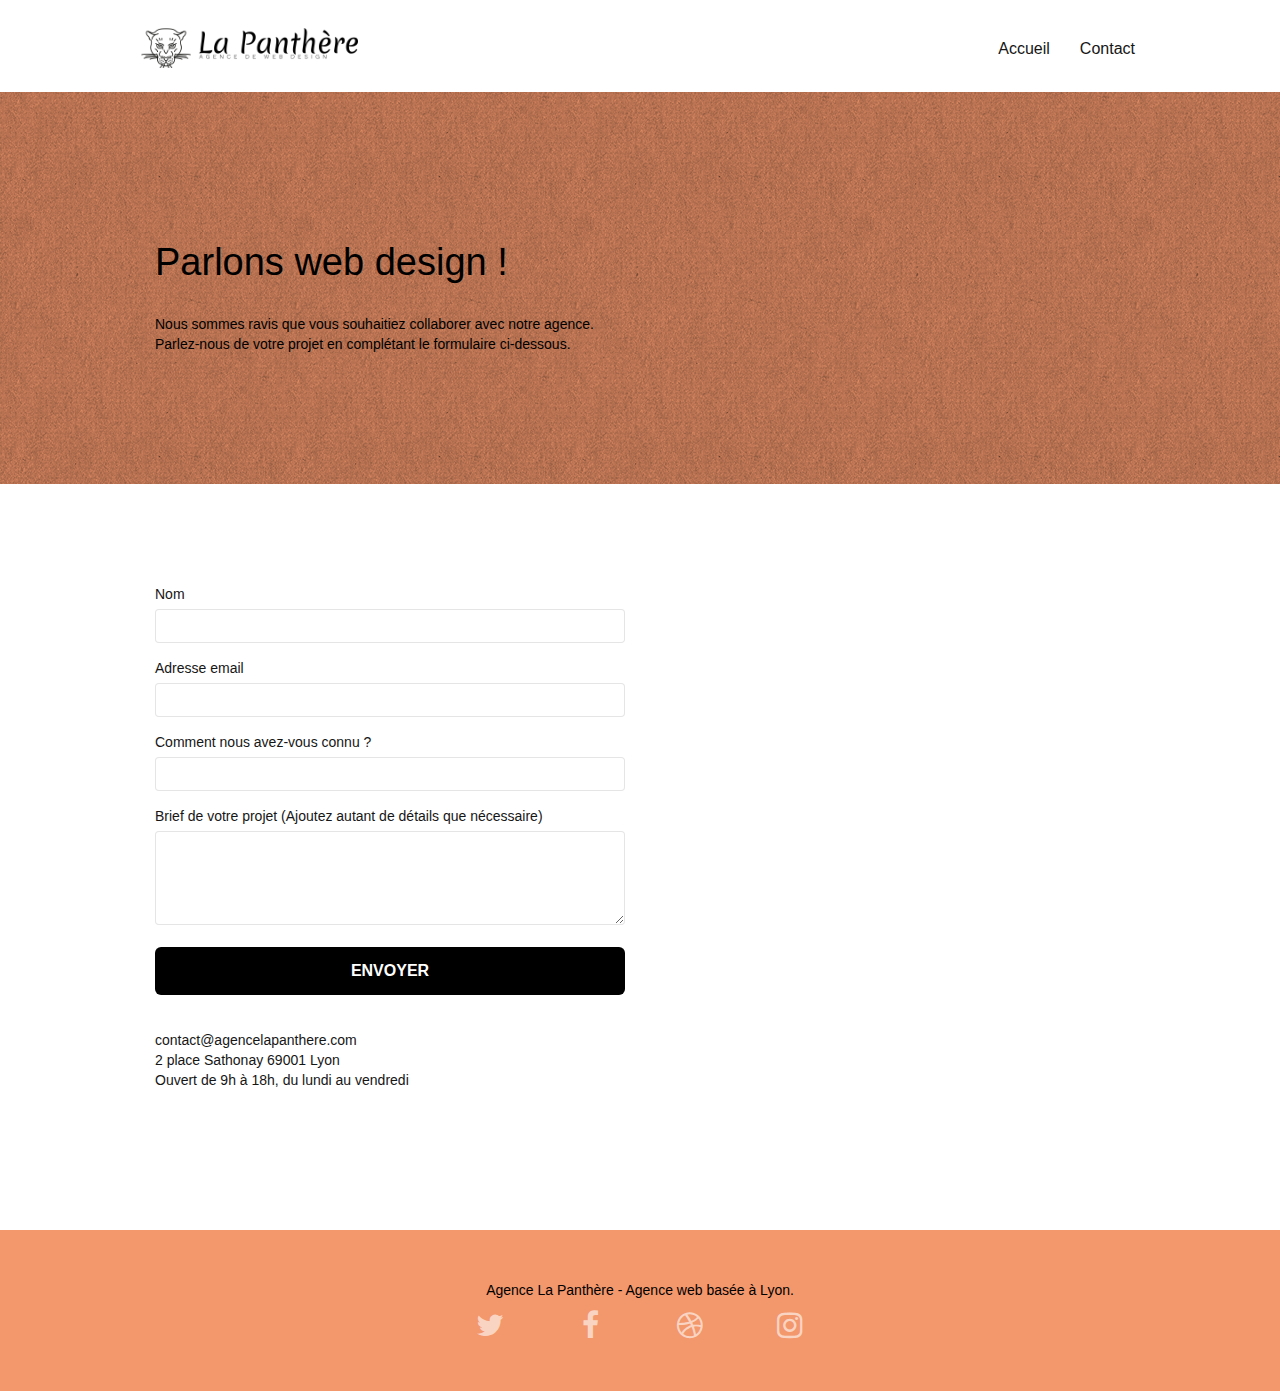
==== commit 1859c526: "correction contrast" ====
--- a/Contact.html
+++ b/Contact.html
@@ -63,10 +63,10 @@
 	<div class="container bloc-lg">
 		<div class="row">
 			<div class="col-sm-12 parlons-web">
-				<h1 class="hero-bloc-text tc-white">
+				<h1 class="hero-bloc-text black">
 					Parlons web design !
 				</h1>
-				<p class="mg-lg tc-white tight-width-whitespace">
+				<p class="mg-lg tight-width-whitespace black">
 					Nous sommes ravis que vous souhaitiez collaborer avec notre agence.<br>
 					Parlez-nous de votre projet en complétant le formulaire ci-dessous.
 				</p>
@@ -117,12 +117,6 @@
 	</div>
 </div>
 <!-- bloc-7 END -->
-
-<!-- ScrollToTop Button -->
-<a class="bloc-button btn btn-d scrollToTop" onclick="scrollToTarget('1')"><span class="fa fa-chevron-up"></span></a>
-<!-- ScrollToTop Button END-->
-
-
 <!-- Footer - bloc-8 -->
 <div class="bloc bgc-atomic-tangerine d-bloc" id="bloc-8">
 	<div class="container bloc-sm">
--- a/style.css
+++ b/style.css
@@ -1,1054 +1 @@
-body {
-    margin: 0;
-    padding: 0;
-    background: #FFF;
-    overflow-x: hidden;
-}
-
-a,
-button {
-    transition: all .3s ease-in-out;
-    outline: none!important;
-}
-
-a:hover {
-    text-decoration: none;
-    cursor: pointer;
-}
-
-#page-loading-blocs-notifaction {
-    position: fixed;
-    top: 0;
-    bottom: 0;
-    width: 100%;
-    z-index: 100000;
-    background: #FFFFFF url("img/pageload-spinner.gif") no-repeat center center;
-}
-
-.bloc {
-    width: 100%;
-    clear: both;
-    background: 50% 50% no-repeat;
-    padding: 0 50px;
-    background-size: cover;
-    position: relative;
-}
-
-.bloc .container {
-    padding-left: 0;
-    padding-right: 0;
-}
-
-.bloc-lg {
-    padding: 100px 50px;
-}
-
-.bloc-md {
-    padding: 50px;
-}
-
-.bloc-sm {
-    padding: 20px 50px;
-}
-
-.bg-center,
-.bg-l-edge,
-.bg-r-edge,
-.bg-t-edge,
-.bg-b-edge,
-.bg-tl-edge,
-.bg-bl-edge,
-.bg-tr-edge,
-.bg-br-edge,
-.bg-repeat {
-    background-size: auto!important;
-}
-
-.bg-repeat {
-    background: repeat;
-}
-
-.bg-t-edge {
-    background: top no-repeat;
-}
-
-.bloc-bg-texture::before {
-    content: "";
-    background-size: 2px 2px;
-    position: absolute;
-    top: 0;
-    bottom: 0;
-    left: 0;
-    right: 0;
-}
-
-.texture-paper::before {
-    background: url("img/texture-paper.png");
-    background-size: 280px 280px;
-}
-
-.b-parallax {
-    background-attachment: fixed;
-}
-
-.d-bloc {
-    color: rgba(255, 255, 255, .7);
-}
-
-.d-bloc button:hover {
-    color: rgba(255, 255, 255, .9);
-}
-
-.d-bloc .icon-round,
-.d-bloc .icon-square,
-.d-bloc .icon-rounded,
-.d-bloc .icon-semi-rounded-a,
-.d-bloc .icon-semi-rounded-b {
-    border-color: rgba(255, 255, 255, .9);
-}
-
-.d-bloc .divider-h span {
-    border-color: rgba(255, 255, 255, .2);
-}
-
-.d-bloc .a-btn,
-.d-bloc .navbar a,
-.d-bloc .navbar-brand,
-.d-bloc a .icon-sm,
-.d-bloc a .icon-md,
-.d-bloc a .icon-lg,
-.d-bloc a .icon-xl,
-.d-bloc h1 a,
-.d-bloc h2 a,
-.d-bloc h3 a,
-.d-bloc h4 a,
-.d-bloc h5 a,
-.d-bloc h6 a,
-.d-bloc p a {
-    color: rgba(255, 255, 255, .6);
-}
-
-.d-bloc .a-btn:hover,
-.d-bloc .navbar a:hover,
-.d-bloc .navbar-brand:hover,
-.d-bloc a:hover .icon-sm,
-.d-bloc a:hover .icon-md,
-.d-bloc a:hover .icon-lg,
-.d-bloc a:hover .icon-xl,
-.d-bloc h1 a:hover,
-.d-bloc h2 a:hover,
-.d-bloc h3 a:hover,
-.d-bloc h4 a:hover,
-.d-bloc h5 a:hover,
-.d-bloc h6 a:hover,
-.d-bloc p a:hover {
-    color: rgba(255, 255, 255, 1);
-}
-
-.d-bloc .navbar-toggle .icon-bar {
-    background: rgba(255, 255, 255, 1);
-}
-
-.d-bloc .btn-wire,
-.d-bloc .btn-wire:hover {
-    color: rgba(255, 255, 255, 1);
-    border-color: rgba(255, 255, 255, 1);
-}
-
-.d-bloc .panel {
-    color: rgba(0, 0, 0, .5);
-}
-
-.d-bloc .panel button:hover {
-    color: rgba(0, 0, 0, .7);
-}
-
-.d-bloc .panel icon {
-    border-color: rgba(0, 0, 0, .7);
-}
-
-.d-bloc .panel .divider-h span {
-    border-color: rgba(0, 0, 0, .1);
-}
-
-.d-bloc .panel .a-btn {
-    color: rgba(0, 0, 0, .6);
-}
-
-.d-bloc .panel .a-btn:hover {
-    color: rgba(0, 0, 0, 1);
-}
-
-.d-bloc .panel .btn-wire,
-.d-bloc .panel .btn-wire:hover {
-    color: rgba(0, 0, 0, .7);
-    border-color: rgba(0, 0, 0, .3);
-}
-
-.d-bloc .panel,
-.l-bloc {
-    color: #161616;
-}
-
-.d-bloc .panel button:hover,
-.l-bloc button:hover {
-    color: rgba(0, 0, 0, .7);
-}
-
-.l-bloc .icon-round,
-.l-bloc .icon-square,
-.l-bloc .icon-rounded,
-.l-bloc .icon-semi-rounded-a,
-.l-bloc .icon-semi-rounded-b {
-    border-color: rgba(0, 0, 0, .7);
-}
-
-.d-bloc .panel .divider-h span,
-.l-bloc .divider-h span {
-    border-color: rgba(0, 0, 0, .1);
-}
-
-.d-bloc .panel .a-btn,
-.l-bloc .a-btn,
-.l-bloc .navbar a,
-.l-bloc .navbar-brand,
-.l-bloc a .icon-sm,
-.l-bloc a .icon-md,
-.l-bloc a .icon-lg,
-.l-bloc a .icon-xl,
-.l-bloc h1 a,
-.l-bloc h2 a,
-.l-bloc h3 a,
-.l-bloc h4 a,
-.l-bloc h5 a,
-.l-bloc h6 a,
-.l-bloc p a {
-    color: rgba(0, 0, 0, .6);
-}
-
-.d-bloc .panel .a-btn:hover,
-.l-bloc .a-btn:hover,
-.l-bloc .navbar a:hover,
-.l-bloc .navbar-brand:hover,
-.l-bloc a:hover .icon-sm,
-.l-bloc a:hover .icon-md,
-.l-bloc a:hover .icon-lg,
-.l-bloc a:hover .icon-xl,
-.l-bloc h1 a:hover,
-.l-bloc h2 a:hover,
-.l-bloc h3 a:hover,
-.l-bloc h4 a:hover,
-.l-bloc h5 a:hover,
-.l-bloc h6 a:hover,
-.l-bloc p a:hover {
-    color: rgba(0, 0, 0, 1);
-}
-
-.l-bloc .navbar-toggle .icon-bar {
-    color: rgba(0, 0, 0, .6);
-}
-
-.d-bloc .panel .btn-wire,
-.d-bloc .panel .btn-wire:hover,
-.l-bloc .btn-wire,
-.l-bloc .btn-wire:hover {
-    color: rgba(0, 0, 0, .7);
-    border-color: rgba(0, 0, 0, .3);
-}
-
-.voffset {
-    margin-top: 30px;
-}
-
-.voffset-lg {
-    margin-top: 80px;
-}
-
-.row-no-gutters {
-    margin-right: 0;
-    margin-left: 0;
-}
-
-.row.row-no-gutters > [class^="col-"],
-.row.row-no-gutters > [class*=" col-"] {
-    padding-right: 0;
-    padding-left: 0;
-}
-
-#bloc-1-hero h1 {
-    font-size: 32px;
-}
-
-.navbar {
-    margin-bottom: 0;
-    z-index: 1;
-}
-
-.navbar-brand {
-    height: auto;
-    padding: 3px 15px;
-    font-size: 25px;
-    font-weight: normal;
-    font-weight: 600;
-    line-height: 44px;
-}
-
-.navbar-brand img {
-    max-height: 200px;
-    margin: 0 5px 0 0;
-    display: inline;
-}
-
-.navbar-brand img[src$=svg] {
-    min-width: 100px;
-}
-
-.nav-center .navbar-brand img {
-    margin: 0;
-}
-
-.navbar .nav {
-    padding-top: 2px;
-    margin-right: -16px;
-    float: right;
-    z-index: 1;
-}
-
-.nav > li {
-    float: left;
-    margin-top: 4px;
-    font-size: 16px;
-}
-
-.navbar-nav .open .dropdown-menu > li > a {
-    text-align: inherit;
-}
-
-.nav > li a:hover,
-.nav > li a:focus {
-    background: transparent;
-}
-
-.navbar-toggle {
-    margin: 10px 10px 0 0;
-    border: 0px;
-}
-
-.navbar-toggle:hover {
-    background: transparent!important;
-}
-
-.navbar-toggle .icon-bar {
-    background-color: rgba(0, 0, 0, .5);
-    width: 26px;
-}
-
-.nav-invert .navbar .nav {
-    float: left;
-}
-
-.nav-invert .navbar-header,
-.nav-invert .navbar-brand {
-    float: right;
-    position: relative;
-    z-index: 2;
-}
-
-@media (min-width: 768px) {
-    .site-navigation {
-        position: absolute;
-        top: 50%;
-        right: 20px;
-        transform: translate(0, -50%);
-    }
-    .nav > li .dropdown-menu a,
-    .nav > li .dropdown-menu a:hover {
-        color: #484848;
-    }
-    .nav-invert .site-navigation {
-        left: 0;
-        right: 0;
-    }
-    .nav-center {
-        text-align: center;
-    }
-    .nav-center .navbar-header {
-        width: 100%;
-    }
-    .nav-center .navbar-header,
-    .nav-center .navbar-brand,
-    .nav-center .nav > li {
-        float: none;
-        display: inline-block;
-    }
-    .nav-center .site-navigation {
-        position: relative;
-        width: 100%;
-        right: 0;
-        margin-right: 0px;
-        margin-top: 20px;
-    }
-    .nav-center.mini-nav .navbar-toggle {
-        float: none;
-        margin: 10px auto 0;
-    }
-}
-
-.nav > li > .dropdown a {
-    background: none!important;
-    display: block;
-    padding: 14px 15px;
-}
-
-nav .caret {
-    margin: 0 5px;
-}
-
-.dropdown-menu .dropdown-menu {
-    top: -8px;
-    left: 100%;
-}
-
-.dropdown-menu .dropmenu-flow-right {
-    top: 100%;
-    left: 0;
-    margin-left: -1px;
-    border-top-left-radius: 0;
-    border-top-right-radius: 0;
-}
-
-.dropdown-menu .dropdown span {
-    border: 4px solid black;
-    border-top-color: transparent;
-    border-right-color: transparent;
-    border-bottom-color: transparent;
-    margin: 6px -5px 0 0!important;
-    float: right;
-}
-
-.mg-md {
-    margin-top: 10px;
-    margin-bottom: 20px;
-    position: relative;
-}
-
-.mg-lg {
-    margin-top: 10px;
-    margin-bottom: 40px;
-}
-
-.btn {
-    margin: 0 5px 5px 0;
-}
-
-.btn.pull-right {
-    margin: 0 0 5px 5px;
-}
-
-.btn-d,
-.btn-d:hover,
-.btn-d:focus {
-    color: #FFF;
-    background: rgba(0, 0, 0, .3);
-}
-
-button {
-    outline: none!important;
-}
-
-.btn-rd {
-    border-radius: 40px;
-}
-
-.btn-clean {
-    border: 1px solid rgba(0, 0, 0, .08);
-    border-bottom-color: rgba(0, 0, 0, .1);
-    text-shadow: 0 1px 0 rgba(0, 0, 1, .1);
-    box-shadow: 0 1px 3px rgba(0, 0, 1, .25), inset 0 1px 0 0 rgba(255, 255, 255, .15);
-}
-
-.icon-md {
-    font-size: 30px!important;
-}
-
-.icon-lg {
-    font-size: 60px!important;
-}
-
-.sm-shadow {
-    text-shadow: 0 1px 2px rgba(0, 0, 0, .3);
-}
-
-.panel-sq,
-.panel-sq .panel-heading,
-.panel-sq .panel-footer {
-    border-radius: 0;
-}
-
-.panel-rd {
-    border-radius: 30px;
-}
-
-.panel-rd .panel-heading {
-    border-radius: 29px 29px 0 0;
-}
-
-.panel-rd .panel-footer {
-    border-radius: 0 0 29px 29px;
-}
-
-.form-control {
-    border-color: rgba(0, 0, 0, .1);
-    box-shadow: none;
-}
-
-.scrollToTop {
-    width: 40px;
-    height: 40px;
-    position: fixed;
-    bottom: 20px;
-    right: 20px;
-    opacity: 0;
-    z-index: 500;
-    transition: all .3s ease-in-out;
-}
-
-.scrollToTop span {
-    margin-top: 6px;
-}
-
-.showScrollTop {
-    font-size: 14px;
-    opacity: 1;
-}
-
-a[data-lightbox] {
-    position: relative;
-    display: block;
-    text-align: center;
-}
-
-a[data-lightbox]:hover::before {
-    content: "+";
-    font-family: "HelveticaNeue-Light", "Helvetica Neue Light", "Helvetica Neue", Helvetica, Arial;
-    font-size: 32px;
-    width: 50px;
-    height: 50px;
-    margin-left: -25px;
-    border-radius: 50%;
-    background: rgba(0, 0, 0, .6);
-    color: #FFF;
-    font-weight: 100;
-    z-index: 1;
-    position: absolute;
-    top: 50%;
-    transform: translateY(-50%);
-}
-
-a[data-lightbox]:hover img {
-    opacity: 0.6;
-}
-
-#lightbox-modal {
-    display: flex;
-    align-items: center;
-}
-
-#lightbox-modal .modal-dialog {
-    width: 90%;
-    max-width: 900px;
-    margin: 0 auto 0;
-}
-
-#lightbox-modal .modal-dialog img {
-    max-height: 90vh;
-    margin: 0 auto;
-}
-
-.lightbox-caption {
-    padding: 20px;
-    color: #FFF;
-    background: rgba(0, 0, 0, .5);
-    position: absolute;
-    left: 15px;
-    right: 15px;
-    bottom: 5px;
-}
-
-.close-lightbox {
-    color: #FFF;
-    font-size: 30px;
-    position: absolute;
-    top: 20px;
-    right: 20px;
-    z-index: 20;
-    background: rgba(0, 0, 0, .5);
-    border: none;
-    line-height: 30px;
-    padding: 0 9px 5px;
-    opacity: 0.3;
-}
-
-.close-lightbox:hover,
-.next-lightbox:hover,
-.prev-lightbox:hover {
-    opacity: 1.0;
-    color: #FFF;
-}
-
-.next-lightbox,
-.prev-lightbox {
-    font-size: 20px;
-    color: rgba(255, 255, 255, .9);
-    background: rgba(0, 0, 0, .5);
-    transition: all .2s ease-in-out;
-    position: absolute;
-    top: 45%;
-    z-index: 1;
-    opacity: 0.4;
-}
-
-.next-lightbox {
-    padding: 6px 8px 1px 13px;
-    right: 25px;
-}
-
-.prev-lightbox {
-    padding: 6px 13px 1px 10px;
-    left: 25px;
-}
-
-.snapshot-lb .modal-body {
-    padding-bottom: 45px;
-}
-
-.snapshot-lb .lightbox-caption {
-    padding: 0;
-    color: rgba(0, 0, 0, .5);
-    background: none;
-}
-
-h1,
-h2,
-h3,
-h4,
-h5,
-h6,
-p,
-label,
-.btn,
-a {
-    font-family: "helvetica";
-    font-weight: 400;
-    color: #161616!important;
-}
-
-.container {
-    max-width: 1000px;
-}
-
-.hero-bloc-text {
-    font-size: 38px;
-}
-
-.hero-bloc-text-sub {
-    font-size: 36px;
-}
-
-.statement-bloc-text {
-    line-height: 26px;
-    font-style: italic;
-    font-size: 20px;
-    text-align: center;
-    font-weight: lighter;
-    max-width: 520px;
-    margin: auto auto auto auto;
-}
-
-p {
-    font-size: 14px;
-}
-
-.tight-width-whitespace {
-    max-width: 600px;
-    margin: auto auto auto auto;
-}
-
-.h1 {
-    font-size: 20px;
-    font-family: "Open Sans";
-}
-
-.cta-hero {
-    margin-top: 22px;
-    color: #FFFFFF!important;
-    text-transform: uppercase;
-    padding: 12px 28px 12px 28px;
-    font-size: 16px;
-    font-weight: 700;
-}
-
-.social {
-    max-width: 400px;
-    margin: auto auto auto auto;
-}
-
-h2 {
-    font-size: 22px;
-    line-height: 1.4em;
-}
-
-h3 {
-    font-size: 15px;
-    text-transform: uppercase;
-    font-weight: 700;
-    color: #333333!important;
-}
-
-.med-width-whitespace {
-    max-width: 800px;
-    margin: auto auto auto auto;
-    box-shadow: 0px 0px 0px #000000;
-}
-
-h1 {
-    color: #333333!important;
-}
-
-h4 {
-    color: #333333!important;
-}
-
-.icons {
-    margin-bottom: 14px;
-    margin-top: 24px;
-}
-
-.white {
-    color: rgb(255, 255, 255)!important;
-}
-.black {
-    color: black!important;
-}
-
-.portfolio-thumb {
-    margin-bottom: 24px;
-    margin:auto;
-}
-.formulaire-conteneur{
-    display: flex;
-    flex-direction: column;
-    margin: auto;
-}
-
-.portfolio-row {
-    margin:auto;
-}
-.col-sm-6 {
-    margin-bottom: 30px;
-}
-.avatar {
-    box-shadow: 0px 4px 9px rgba(0, 0, 0, 0.3);
-}
-
-.black-background {
-    background-color: rgba(165, 147, 99, 0.7);
-    padding: 40px 40px 40px 40px;
-}
-
-.bold-link {
-    font-weight: 900;
-    text-decoration: underline!important;
-}
-
-.bgc-white {
-    background-color: #FFFFFF;
-}
-
-.bgc-dark-slate-blue {
-    background-color: #364577;
-}
-
-.bgc-atomic-tangerine {
-    background-color: #F3976C;
-}
-
-.tc-white {
-    color: #ffffff!important;
-}
-
-.btn-atomic-tangerine {
-    background: black;
-    color: #FFFFFF!important;
-}
-
-.btn-atomic-tangerine:hover {
-    background: #c27956!important;
-    color: #FFFFFF!important;
-}
-
-.ltc-white {
-    color: #FFFFFF!important;
-}
-.col-sm-12 {
-    padding:30px;
-}
-.col-sm-12 h1{
-    padding-bottom: 20px;
-}
-
-.ltc-white:hover {
-    color: #cccccc!important;
-}
-
-.ltc-atomic-tangerine {
-    color: #F3976C!important;
-}
-
-.ltc-atomic-tangerine:hover {
-    color: #c27956!important;
-}
-
-.icon-dark-slate-blue {
-    color: #364577!important;
-    border-color: #364577!important;
-}
-
-.bg-dots-bg {
-    background-image: url("img/dots-bg.png");
-}
-
-.bg-lines-h2-bg {
-    background-image: url("img/lines-h2-bg.png");
-}
-
-.bg-banniere {
-    background-image: url("img/agence-la-panthere.jpg");
-}
-
-.bg-presentation {
-    background-image: url("img/image-de-presentation.jpg");
-}
-
-@media (max-width: 1024px) {
-    .bloc {
-        padding-left: 20px;
-        padding-right: 20px;
-    }
-    .bloc.full-width-bloc,
-    .bloc-tile-2.full-width-bloc .container,
-    .bloc-tile-3.full-width-bloc .container,
-    .bloc-tile-4.full-width-bloc .container {
-        padding-left: 0;
-        padding-right: 0;
-    }
-}
-
-@media (max-width: 992px) and (min-width: 768px) {
-    .navbar .nav {
-        max-width: 80%
-    }
-    .nav-center.navbar .nav {
-        max-width: 100%
-    }
-}
-
-@media only screen and (min-width: 768px) and (max-width: 1024px) and (orientation: landscape) {
-    .b-parallax {
-        background-attachment: scroll;
-    }
-}
-
-@media only screen and (min-width: 1024px) and (max-width: 1366px){
-    .b-parallax {
-        background-attachment: scroll;
-    }
-}
-
-@media (max-width: 991px) {
-    .container {
-        width: 100%;
-    }
-    .b-parallax {
-        background-attachment: scroll;
-    }
-    .page-container,
-    #hero-bloc {
-        overflow-x: hidden;
-        position: relative;
-    }
-    .bloc-group,
-    .bloc-group .bloc {
-        display: block;
-        width: 100%;
-    }
-    .bloc-fill-screen .fill-bloc-top-edge,
-    .bloc-fill-screen .fill-bloc-bottom-edge {
-        padding: 0 20px;
-    }
-}
-.col-sm-12 p{
-    margin-right: 0;
-    margin-left: 0;
-}
-.col-sm-12 p, h1{
-    position: relative;
-}
-
-@media (max-width: 767px) {
-    .page-container {
-        overflow-x: hidden;
-        position: relative;
-    }
-    h1,
-    h2,
-    h3,
-    h4,
-    h5,
-    h6,
-    p,
-    #disqus_thread {
-        padding-left: 10px!important;
-        padding-right: 10px!important;
-    }
-    .b-parallax {
-        background-attachment: scroll;
-    }
-    .navbar .nav {
-        padding-top: 0;
-        border-top: 1px solid rgba(0, 0, 0, .2);
-        float: none!important;
-    }
-    .navbar.row {
-        margin-left: 0;
-        margin-right: 0;
-    }
-    .site-navigation {
-        position: inherit;
-        transform: none;
-    }
-    .nav > li {
-        margin-top: 0;
-        border-bottom: 1px solid rgba(0, 0, 0, .1);
-        background: rgba(0, 0, 0, .05);
-        text-align: left;
-        padding-left: 15px;
-        width: 100%;
-    }
-    .nav > li:hover {
-        background: rgba(0, 0, 0, .08);
-    }
-    .dropdown .dropdown a .caret {
-        float: none;
-        margin: 5px 0 0 10px!important;
-        border: 4px solid black;
-        border-bottom-color: transparent;
-        border-right-color: transparent;
-        border-left-color: transparent;
-    }
-    #hero-bloc .navbar .nav {
-        background: rgba(0, 0, 0, .8);
-    }
-    #hero-bloc .navbar .nav a {
-        color: rgba(255, 255, 255, .6);
-    }
-    .hero {
-        padding: 50px 0;
-    }
-    .hero-nav {
-        left: -1px;
-        right: -1px;
-    }
-    .navbar-collapse {
-        padding: 0;
-        overflow-x: hidden;
-        box-shadow: none;
-    }
-    .navbar-brand img {
-        max-height: 40px;
-        width: auto;
-    }
-    .nav-invert .navbar-header {
-        float: none;
-        width: 100%;
-    }
-    .nav-invert .navbar-toggle {
-        float: left;
-        margin-left: 10px;
-    }
-    .bloc {
-        padding-left: 0;
-        padding-right: 0;
-    }
-    .bloc-xxl,
-    .bloc-xl,
-    .bloc-lg {
-        padding: 40px 0;
-    }
-    .bloc-sm,
-    .bloc-md {
-        padding-left: 0;
-        padding-right: 0;
-    }
-    .bloc-tile-2 .container,
-    .bloc-tile-3 .container,
-    .bloc-tile-4 .container,
-    .bloc-fill-screen .fill-bloc-top-edge,
-    .bloc-fill-screen .fill-bloc-bottom-edge {
-        padding-left: 0;
-        padding-right: 0;
-    }
-    .a-block {
-        padding: 0 10px;
-    }
-    .btn-dwn {
-        display: none;
-    }
-    .voffset {
-        margin-top: 5px;
-    }
-    .voffset-md {
-        margin-top: 20px;
-    }
-    .voffset-lg {
-        margin-top: 30px;
-    }
-    form {
-        padding: 5px;
-    }
-    .close-lightbox {
-        display: inline-block;
-    }
-    .blocsapp-device-iphone5 {
-        background-size: 216px 425px;
-        padding-top: 60px;
-        width: 216px;
-        height: 425px;
-    }
-    .blocsapp-device-iphone5 img {
-        width: 180px;
-        height: 320px;
-    }
-}
-
-@media (max-width: 400px) {
-    .bloc {
-        padding-left: 0;
-        padding-right: 0;
-    }
-}
-
-@media (max-width: 767px) {
-    .bloc-mob-center-text {
-        text-align: center;
-    }
-}
-@media (max-width: 767px) {
-    .portfolio-row img{
-        max-width: 320px;
-    }}
-
-
-
-    
-    +body{margin:0;padding:0;background:#fff;overflow-x:hidden}a,button{transition:all .3s ease-in-out;outline:0!important}a:hover{text-decoration:none;cursor:pointer}#page-loading-blocs-notifaction{position:fixed;top:0;bottom:0;width:100%;z-index:100000;background:#fff url(img/pageload-spinner.gif) no-repeat center center}.bloc{width:100%;clear:both;background:50% 50% no-repeat;padding:0 50px;background-size:cover;position:relative}.bloc .container{padding-left:0;padding-right:0}.bloc-lg{padding:100px 50px}.bloc-md{padding:50px}.bloc-sm{padding:20px 50px}.bg-b-edge,.bg-bl-edge,.bg-br-edge,.bg-center,.bg-l-edge,.bg-r-edge,.bg-repeat,.bg-t-edge,.bg-tl-edge,.bg-tr-edge{background-size:auto!important}.bg-repeat{background:repeat}.bg-t-edge{background:top no-repeat}.bloc-bg-texture::before{content:"";background-size:2px 2px;position:absolute;top:0;bottom:0;left:0;right:0}.texture-paper::before{background:url(img/texture-paper.png);background-size:280px 280px}.b-parallax{background-attachment:fixed}.d-bloc{color:rgba(255,255,255,.7)}.d-bloc button:hover{color:rgba(255,255,255,.9)}.d-bloc .icon-round,.d-bloc .icon-rounded,.d-bloc .icon-semi-rounded-a,.d-bloc .icon-semi-rounded-b,.d-bloc .icon-square{border-color:rgba(255,255,255,.9)}.d-bloc .divider-h span{border-color:rgba(255,255,255,.2)}.d-bloc .a-btn,.d-bloc .navbar a,.d-bloc .navbar-brand,.d-bloc a .icon-lg,.d-bloc a .icon-md,.d-bloc a .icon-sm,.d-bloc a .icon-xl,.d-bloc h1 a,.d-bloc h2 a,.d-bloc h3 a,.d-bloc h4 a,.d-bloc h5 a,.d-bloc h6 a,.d-bloc p a{color:rgba(255,255,255,.6)}.d-bloc .a-btn:hover,.d-bloc .navbar a:hover,.d-bloc .navbar-brand:hover,.d-bloc a:hover .icon-lg,.d-bloc a:hover .icon-md,.d-bloc a:hover .icon-sm,.d-bloc a:hover .icon-xl,.d-bloc h1 a:hover,.d-bloc h2 a:hover,.d-bloc h3 a:hover,.d-bloc h4 a:hover,.d-bloc h5 a:hover,.d-bloc h6 a:hover,.d-bloc p a:hover{color:rgba(255,255,255,1)}.d-bloc .navbar-toggle .icon-bar{background:rgba(255,255,255,1)}.d-bloc .btn-wire,.d-bloc .btn-wire:hover{color:rgba(255,255,255,1);border-color:rgba(255,255,255,1)}.d-bloc .panel{color:rgba(0,0,0,.5)}.d-bloc .panel button:hover{color:rgba(0,0,0,.7)}.d-bloc .panel icon{border-color:rgba(0,0,0,.7)}.d-bloc .panel .divider-h span{border-color:rgba(0,0,0,.1)}.d-bloc .panel .a-btn{color:rgba(0,0,0,.6)}.d-bloc .panel .a-btn:hover{color:rgba(0,0,0,1)}.d-bloc .panel .btn-wire,.d-bloc .panel .btn-wire:hover{color:rgba(0,0,0,.7);border-color:rgba(0,0,0,.3)}.d-bloc .panel,.l-bloc{color:#161616}.d-bloc .panel button:hover,.l-bloc button:hover{color:rgba(0,0,0,.7)}.l-bloc .icon-round,.l-bloc .icon-rounded,.l-bloc .icon-semi-rounded-a,.l-bloc .icon-semi-rounded-b,.l-bloc .icon-square{border-color:rgba(0,0,0,.7)}.d-bloc .panel .divider-h span,.l-bloc .divider-h span{border-color:rgba(0,0,0,.1)}.d-bloc .panel .a-btn,.l-bloc .a-btn,.l-bloc .navbar a,.l-bloc .navbar-brand,.l-bloc a .icon-lg,.l-bloc a .icon-md,.l-bloc a .icon-sm,.l-bloc a .icon-xl,.l-bloc h1 a,.l-bloc h2 a,.l-bloc h3 a,.l-bloc h4 a,.l-bloc h5 a,.l-bloc h6 a,.l-bloc p a{color:rgba(0,0,0,.6)}.d-bloc .panel .a-btn:hover,.l-bloc .a-btn:hover,.l-bloc .navbar a:hover,.l-bloc .navbar-brand:hover,.l-bloc a:hover .icon-lg,.l-bloc a:hover .icon-md,.l-bloc a:hover .icon-sm,.l-bloc a:hover .icon-xl,.l-bloc h1 a:hover,.l-bloc h2 a:hover,.l-bloc h3 a:hover,.l-bloc h4 a:hover,.l-bloc h5 a:hover,.l-bloc h6 a:hover,.l-bloc p a:hover{color:rgba(0,0,0,1)}.l-bloc .navbar-toggle .icon-bar{color:rgba(0,0,0,.6)}.d-bloc .panel .btn-wire,.d-bloc .panel .btn-wire:hover,.l-bloc .btn-wire,.l-bloc .btn-wire:hover{color:rgba(0,0,0,.7);border-color:rgba(0,0,0,.3)}.voffset{margin-top:30px}.voffset-lg{margin-top:80px}.row-no-gutters{margin-right:0;margin-left:0}.row.row-no-gutters>[class*=" col-"],.row.row-no-gutters>[class^=col-]{padding-right:0;padding-left:0}#bloc-1-hero h1{font-size:32px}.navbar{margin-bottom:0;z-index:1}.navbar-brand{height:auto;padding:3px 15px;font-size:25px;font-weight:400;font-weight:600;line-height:44px}.navbar-brand img{max-height:200px;margin:0 5px 0 0;display:inline}.navbar-brand img[src$=svg]{min-width:100px}.nav-center .navbar-brand img{margin:0}.navbar .nav{padding-top:2px;margin-right:-16px;float:right;z-index:1}.nav>li{float:left;margin-top:4px;font-size:16px}.navbar-nav .open .dropdown-menu>li>a{text-align:inherit}.nav>li a:focus,.nav>li a:hover{background:0 0}.navbar-toggle{margin:10px 10px 0 0;border:0}.navbar-toggle:hover{background:0 0!important}.navbar-toggle .icon-bar{background-color:rgba(0,0,0,.5);width:26px}.nav-invert .navbar .nav{float:left}.nav-invert .navbar-brand,.nav-invert .navbar-header{float:right;position:relative;z-index:2}@media (min-width:768px){.site-navigation{position:absolute;top:50%;right:20px;transform:translate(0,-50%)}.nav>li .dropdown-menu a,.nav>li .dropdown-menu a:hover{color:#484848}.nav-invert .site-navigation{left:0;right:0}.nav-center{text-align:center}.nav-center .navbar-header{width:100%}.nav-center .nav>li,.nav-center .navbar-brand,.nav-center .navbar-header{float:none;display:inline-block}.nav-center .site-navigation{position:relative;width:100%;right:0;margin-right:0;margin-top:20px}.nav-center.mini-nav .navbar-toggle{float:none;margin:10px auto 0}}.nav>li>.dropdown a{background:0 0!important;display:block;padding:14px 15px}nav .caret{margin:0 5px}.dropdown-menu .dropdown-menu{top:-8px;left:100%}.dropdown-menu .dropmenu-flow-right{top:100%;left:0;margin-left:-1px;border-top-left-radius:0;border-top-right-radius:0}.dropdown-menu .dropdown span{border:4px solid #000;border-top-color:transparent;border-right-color:transparent;border-bottom-color:transparent;margin:6px -5px 0 0!important;float:right}.mg-md{margin-top:10px;margin-bottom:20px;position:relative}.mg-lg{margin-top:10px;margin-bottom:40px}.btn{margin:0 5px 5px 0}.btn.pull-right{margin:0 0 5px 5px}.btn-d,.btn-d:focus,.btn-d:hover{color:#fff;background:rgba(0,0,0,.3)}button{outline:0!important}.btn-rd{border-radius:40px}.btn-clean{border:1px solid rgba(0,0,0,.08);border-bottom-color:rgba(0,0,0,.1);text-shadow:0 1px 0 rgba(0,0,1,.1);box-shadow:0 1px 3px rgba(0,0,1,.25),inset 0 1px 0 0 rgba(255,255,255,.15)}.icon-md{font-size:30px!important}.icon-lg{font-size:60px!important}.sm-shadow{text-shadow:0 1px 2px rgba(0,0,0,.3)}.panel-sq,.panel-sq .panel-footer,.panel-sq .panel-heading{border-radius:0}.panel-rd{border-radius:30px}.panel-rd .panel-heading{border-radius:29px 29px 0 0}.panel-rd .panel-footer{border-radius:0 0 29px 29px}.form-control{border-color:rgba(0,0,0,.1);box-shadow:none}.scrollToTop{width:40px;height:40px;position:fixed;bottom:20px;right:20px;opacity:0;z-index:500;transition:all .3s ease-in-out}.scrollToTop span{margin-top:6px}.showScrollTop{font-size:14px;opacity:1}a[data-lightbox]{position:relative;display:block;text-align:center}a[data-lightbox]:hover::before{content:"+";font-family:HelveticaNeue-Light,"Helvetica Neue Light","Helvetica Neue",Helvetica,Arial;font-size:32px;width:50px;height:50px;margin-left:-25px;border-radius:50%;background:rgba(0,0,0,.6);color:#fff;font-weight:100;z-index:1;position:absolute;top:50%;transform:translateY(-50%)}a[data-lightbox]:hover img{opacity:.6}#lightbox-modal{display:flex;align-items:center}#lightbox-modal .modal-dialog{width:90%;max-width:900px;margin:0 auto 0}#lightbox-modal .modal-dialog img{max-height:90vh;margin:0 auto}.lightbox-caption{padding:20px;color:#fff;background:rgba(0,0,0,.5);position:absolute;left:15px;right:15px;bottom:5px}.close-lightbox{color:#fff;font-size:30px;position:absolute;top:20px;right:20px;z-index:20;background:rgba(0,0,0,.5);border:none;line-height:30px;padding:0 9px 5px;opacity:.3}.close-lightbox:hover,.next-lightbox:hover,.prev-lightbox:hover{opacity:1;color:#fff}.next-lightbox,.prev-lightbox{font-size:20px;color:rgba(255,255,255,.9);background:rgba(0,0,0,.5);transition:all .2s ease-in-out;position:absolute;top:45%;z-index:1;opacity:.4}.next-lightbox{padding:6px 8px 1px 13px;right:25px}.prev-lightbox{padding:6px 13px 1px 10px;left:25px}.snapshot-lb .modal-body{padding-bottom:45px}.snapshot-lb .lightbox-caption{padding:0;color:rgba(0,0,0,.5);background:0 0}.btn,a,h1,h2,h3,h4,h5,h6,label,p{font-family:helvetica;font-weight:400;color:#161616!important}.container{max-width:1000px}.hero-bloc-text{font-size:38px}.hero-bloc-text-sub{font-size:36px}.statement-bloc-text{line-height:26px;font-style:italic;font-size:20px;text-align:center;font-weight:lighter;max-width:520px;margin:auto auto auto auto}p{font-size:14px}.tight-width-whitespace{max-width:600px;margin:auto auto auto auto}.h1{font-size:20px;font-family:"Open Sans"}.cta-hero{margin-top:22px;color:#fff!important;text-transform:uppercase;padding:12px 28px 12px 28px;font-size:16px;font-weight:700}.social{max-width:400px;margin:auto auto auto auto}h2{font-size:22px;line-height:1.4em}h3{font-size:15px;text-transform:uppercase;font-weight:700;color:#333!important}.med-width-whitespace{max-width:800px;margin:auto auto auto auto;box-shadow:0 0 0 #000}h1{color:#333!important}h4{color:#333!important}.icons{margin-bottom:14px;margin-top:24px}.white{color:#fff!important}.black{color:#000!important}.portfolio-thumb{margin-bottom:24px;margin:auto}.formulaire-conteneur{display:flex;flex-direction:column;margin:auto}.portfolio-row{margin:auto}.col-sm-6{margin-bottom:30px}.avatar{box-shadow:0 4px 9px rgba(0,0,0,.3)}.black-background{background-color:rgba(165,147,99,.7);padding:40px 40px 40px 40px}.bold-link{font-weight:900;text-decoration:underline!important}.bgc-white{background-color:#fff}.bgc-dark-slate-blue{background-color:#364577}.bgc-atomic-tangerine{background-color:#f3976c}.tc-white{color:#fff!important}.btn-atomic-tangerine{background:#000;color:#fff!important}.btn-atomic-tangerine:hover{background:#c27956!important;color:#fff!important}.ltc-white{color:#fff!important}.col-sm-12{padding:30px}.col-sm-12 h1{padding-bottom:20px}.ltc-white:hover{color:#ccc!important}.ltc-atomic-tangerine{color:#f3976c!important}.ltc-atomic-tangerine:hover{color:#c27956!important}.icon-dark-slate-blue{color:#364577!important;border-color:#364577!important}.bg-dots-bg{background-image:url(img/dots-bg.png)}.bg-lines-h2-bg{background-image:url(img/lines-h2-bg.png)}.bg-banniere{background-image:url(img/agence-la-panthere.jpg)}.bg-presentation{background-image:url(img/image-de-presentation.jpg)}@media (max-width:1024px){.bloc{padding-left:20px;padding-right:20px}.bloc-tile-2.full-width-bloc .container,.bloc-tile-3.full-width-bloc .container,.bloc-tile-4.full-width-bloc .container,.bloc.full-width-bloc{padding-left:0;padding-right:0}}@media (max-width:992px) and (min-width:768px){.navbar .nav{max-width:80%}.nav-center.navbar .nav{max-width:100%}}@media only screen and (min-width:768px) and (max-width:1024px) and (orientation:landscape){.b-parallax{background-attachment:scroll}}@media only screen and (min-width:1024px) and (max-width:1366px){.b-parallax{background-attachment:scroll}}@media (max-width:991px){.container{width:100%}.b-parallax{background-attachment:scroll}#hero-bloc,.page-container{overflow-x:hidden;position:relative}.bloc-group,.bloc-group .bloc{display:block;width:100%}.bloc-fill-screen .fill-bloc-bottom-edge,.bloc-fill-screen .fill-bloc-top-edge{padding:0 20px}}.col-sm-12 p{margin-right:0;margin-left:0}.col-sm-12 p,h1{position:relative}@media (max-width:767px){.page-container{overflow-x:hidden;position:relative}#disqus_thread,h1,h2,h3,h4,h5,h6,p{padding-left:10px!important;padding-right:10px!important}.b-parallax{background-attachment:scroll}.navbar .nav{padding-top:0;border-top:1px solid rgba(0,0,0,.2);float:none!important}.navbar.row{margin-left:0;margin-right:0}.site-navigation{position:inherit;transform:none}.nav>li{margin-top:0;border-bottom:1px solid rgba(0,0,0,.1);background:rgba(0,0,0,.05);text-align:left;padding-left:15px;width:100%}.nav>li:hover{background:rgba(0,0,0,.08)}.dropdown .dropdown a .caret{float:none;margin:5px 0 0 10px!important;border:4px solid #000;border-bottom-color:transparent;border-right-color:transparent;border-left-color:transparent}#hero-bloc .navbar .nav{background:rgba(0,0,0,.8)}#hero-bloc .navbar .nav a{color:rgba(255,255,255,.6)}.hero{padding:50px 0}.hero-nav{left:-1px;right:-1px}.navbar-collapse{padding:0;overflow-x:hidden;box-shadow:none}.navbar-brand img{max-height:40px;width:auto}.nav-invert .navbar-header{float:none;width:100%}.nav-invert .navbar-toggle{float:left;margin-left:10px}.bloc{padding-left:0;padding-right:0}.bloc-lg,.bloc-xl,.bloc-xxl{padding:40px 0}.bloc-md,.bloc-sm{padding-left:0;padding-right:0}.bloc-fill-screen .fill-bloc-bottom-edge,.bloc-fill-screen .fill-bloc-top-edge,.bloc-tile-2 .container,.bloc-tile-3 .container,.bloc-tile-4 .container{padding-left:0;padding-right:0}.a-block{padding:0 10px}.btn-dwn{display:none}.voffset{margin-top:5px}.voffset-md{margin-top:20px}.voffset-lg{margin-top:30px}form{padding:5px}.close-lightbox{display:inline-block}.blocsapp-device-iphone5{background-size:216px 425px;padding-top:60px;width:216px;height:425px}.blocsapp-device-iphone5 img{width:180px;height:320px}}@media (max-width:400px){.bloc{padding-left:0;padding-right:0}}@media (max-width:767px){.bloc-mob-center-text{text-align:center}}@media (max-width:767px){.portfolio-row img{max-width:320px}}--- a/css/et-line.css
+++ b/css/et-line.css
@@ -1,516 +1,516 @@
-@font-face {
-    font-family: et-line;
-    src: url(../fonts/et-line.eot);
-    src: url(../fonts/et-line.eot?#iefix) format('embedded-opentype'), url(../fonts/et-line.woff) format('woff'), url(../fonts/et-line.ttf) format('truetype'), url(../fonts/et-line.svg#et-line) format('svg');
-    font-weight: 400;
-    font-style: normal
-}
-
-.et-icon-adjustments,
-.et-icon-alarmclock,
-.et-icon-anchor,
-.et-icon-aperture,
-.et-icon-attachment,
-.et-icon-bargraph,
-.et-icon-basket,
-.et-icon-beaker,
-.et-icon-bike,
-.et-icon-book-open,
-.et-icon-briefcase,
-.et-icon-browser,
-.et-icon-calendar,
-.et-icon-camera,
-.et-icon-caution,
-.et-icon-chat,
-.et-icon-circle-compass,
-.et-icon-clipboard,
-.et-icon-clock,
-.et-icon-cloud,
-.et-icon-compass,
-.et-icon-desktop,
-.et-icon-dial,
-.et-icon-document,
-.et-icon-documents,
-.et-icon-download,
-.et-icon-dribbble,
-.et-icon-edit,
-.et-icon-envelope,
-.et-icon-expand,
-.et-icon-facebook,
-.et-icon-flag,
-.et-icon-focus,
-.et-icon-gears,
-.et-icon-genius,
-.et-icon-gift,
-.et-icon-global,
-.et-icon-globe,
-.et-icon-googleplus,
-.et-icon-grid,
-.et-icon-happy,
-.et-icon-hazardous,
-.et-icon-heart,
-.et-icon-hotairballoon,
-.et-icon-hourglass,
-.et-icon-key,
-.et-icon-laptop,
-.et-icon-layers,
-.et-icon-lifesaver,
-.et-icon-lightbulb,
-.et-icon-linegraph,
-.et-icon-linkedin,
-.et-icon-lock,
-.et-icon-magnifying-glass,
-.et-icon-map,
-.et-icon-map-pin,
-.et-icon-megaphone,
-.et-icon-mic,
-.et-icon-mobile,
-.et-icon-newspaper,
-.et-icon-notebook,
-.et-icon-paintbrush,
-.et-icon-paperclip,
-.et-icon-pencil,
-.et-icon-phone,
-.et-icon-picture,
-.et-icon-pictures,
-.et-icon-piechart,
-.et-icon-presentation,
-.et-icon-pricetags,
-.et-icon-printer,
-.et-icon-profile-female,
-.et-icon-profile-male,
-.et-icon-puzzle,
-.et-icon-quote,
-.et-icon-recycle,
-.et-icon-refresh,
-.et-icon-ribbon,
-.et-icon-rss,
-.et-icon-sad,
-.et-icon-scissors,
-.et-icon-scope,
-.et-icon-search,
-.et-icon-shield,
-.et-icon-speedometer,
-.et-icon-strategy,
-.et-icon-streetsign,
-.et-icon-tablet,
-.et-icon-target,
-.et-icon-telescope,
-.et-icon-toolbox,
-.et-icon-tools,
-.et-icon-tools-2,
-.et-icon-trophy,
-.et-icon-tumblr,
-.et-icon-twitter,
-.et-icon-upload,
-.et-icon-video,
-.et-icon-wallet,
-.et-icon-wine {
-    font-family: et-line;
-    font-style: normal;
-    font-weight: 400;
-    font-variant: normal;
-    text-transform: none;
-    line-height: 1;
-    display: inline-block
-}
-
-.et-icon-mobile:before {
-    content: "\e000"
-}
-
-.et-icon-laptop:before {
-    content: "\e001"
-}
-
-.et-icon-desktop:before {
-    content: "\e002"
-}
-
-.et-icon-tablet:before {
-    content: "\e003"
-}
-
-.et-icon-phone:before {
-    content: "\e004"
-}
-
-.et-icon-document:before {
-    content: "\e005"
-}
-
-.et-icon-documents:before {
-    content: "\e006"
-}
-
-.et-icon-search:before {
-    content: "\e007"
-}
-
-.et-icon-clipboard:before {
-    content: "\e008"
-}
-
-.et-icon-newspaper:before {
-    content: "\e009"
-}
-
-.et-icon-notebook:before {
-    content: "\e00a"
-}
-
-.et-icon-book-open:before {
-    content: "\e00b"
-}
-
-.et-icon-browser:before {
-    content: "\e00c"
-}
-
-.et-icon-calendar:before {
-    content: "\e00d"
-}
-
-.et-icon-presentation:before {
-    content: "\e00e"
-}
-
-.et-icon-picture:before {
-    content: "\e00f"
-}
-
-.et-icon-pictures:before {
-    content: "\e010"
-}
-
-.et-icon-video:before {
-    content: "\e011"
-}
-
-.et-icon-camera:before {
-    content: "\e012"
-}
-
-.et-icon-printer:before {
-    content: "\e013"
-}
-
-.et-icon-toolbox:before {
-    content: "\e014"
-}
-
-.et-icon-briefcase:before {
-    content: "\e015"
-}
-
-.et-icon-wallet:before {
-    content: "\e016"
-}
-
-.et-icon-gift:before {
-    content: "\e017"
-}
-
-.et-icon-bargraph:before {
-    content: "\e018"
-}
-
-.et-icon-grid:before {
-    content: "\e019"
-}
-
-.et-icon-expand:before {
-    content: "\e01a"
-}
-
-.et-icon-focus:before {
-    content: "\e01b"
-}
-
-.et-icon-edit:before {
-    content: "\e01c"
-}
-
-.et-icon-adjustments:before {
-    content: "\e01d"
-}
-
-.et-icon-ribbon:before {
-    content: "\e01e"
-}
-
-.et-icon-hourglass:before {
-    content: "\e01f"
-}
-
-.et-icon-lock:before {
-    content: "\e020"
-}
-
-.et-icon-megaphone:before {
-    content: "\e021"
-}
-
-.et-icon-shield:before {
-    content: "\e022"
-}
-
-.et-icon-trophy:before {
-    content: "\e023"
-}
-
-.et-icon-flag:before {
-    content: "\e024"
-}
-
-.et-icon-map:before {
-    content: "\e025"
-}
-
-.et-icon-puzzle:before {
-    content: "\e026"
-}
-
-.et-icon-basket:before {
-    content: "\e027"
-}
-
-.et-icon-envelope:before {
-    content: "\e028"
-}
-
-.et-icon-streetsign:before {
-    content: "\e029"
-}
-
-.et-icon-telescope:before {
-    content: "\e02a"
-}
-
-.et-icon-gears:before {
-    content: "\e02b"
-}
-
-.et-icon-key:before {
-    content: "\e02c"
-}
-
-.et-icon-paperclip:before {
-    content: "\e02d"
-}
-
-.et-icon-attachment:before {
-    content: "\e02e"
-}
-
-.et-icon-pricetags:before {
-    content: "\e02f"
-}
-
-.et-icon-lightbulb:before {
-    content: "\e030"
-}
-
-.et-icon-layers:before {
-    content: "\e031"
-}
-
-.et-icon-pencil:before {
-    content: "\e032"
-}
-
-.et-icon-tools:before {
-    content: "\e033"
-}
-
-.et-icon-tools-2:before {
-    content: "\e034"
-}
-
-.et-icon-scissors:before {
-    content: "\e035"
-}
-
-.et-icon-paintbrush:before {
-    content: "\e036"
-}
-
-.et-icon-magnifying-glass:before {
-    content: "\e037"
-}
-
-.et-icon-circle-compass:before {
-    content: "\e038"
-}
-
-.et-icon-linegraph:before {
-    content: "\e039"
-}
-
-.et-icon-mic:before {
-    content: "\e03a"
-}
-
-.et-icon-strategy:before {
-    content: "\e03b"
-}
-
-.et-icon-beaker:before {
-    content: "\e03c"
-}
-
-.et-icon-caution:before {
-    content: "\e03d"
-}
-
-.et-icon-recycle:before {
-    content: "\e03e"
-}
-
-.et-icon-anchor:before {
-    content: "\e03f"
-}
-
-.et-icon-profile-male:before {
-    content: "\e040"
-}
-
-.et-icon-profile-female:before {
-    content: "\e041"
-}
-
-.et-icon-bike:before {
-    content: "\e042"
-}
-
-.et-icon-wine:before {
-    content: "\e043"
-}
-
-.et-icon-hotairballoon:before {
-    content: "\e044"
-}
-
-.et-icon-globe:before {
-    content: "\e045"
-}
-
-.et-icon-genius:before {
-    content: "\e046"
-}
-
-.et-icon-map-pin:before {
-    content: "\e047"
-}
-
-.et-icon-dial:before {
-    content: "\e048"
-}
-
-.et-icon-chat:before {
-    content: "\e049"
-}
-
-.et-icon-heart:before {
-    content: "\e04a"
-}
-
-.et-icon-cloud:before {
-    content: "\e04b"
-}
-
-.et-icon-upload:before {
-    content: "\e04c"
-}
-
-.et-icon-download:before {
-    content: "\e04d"
-}
-
-.et-icon-target:before {
-    content: "\e04e"
-}
-
-.et-icon-hazardous:before {
-    content: "\e04f"
-}
-
-.et-icon-piechart:before {
-    content: "\e050"
-}
-
-.et-icon-speedometer:before {
-    c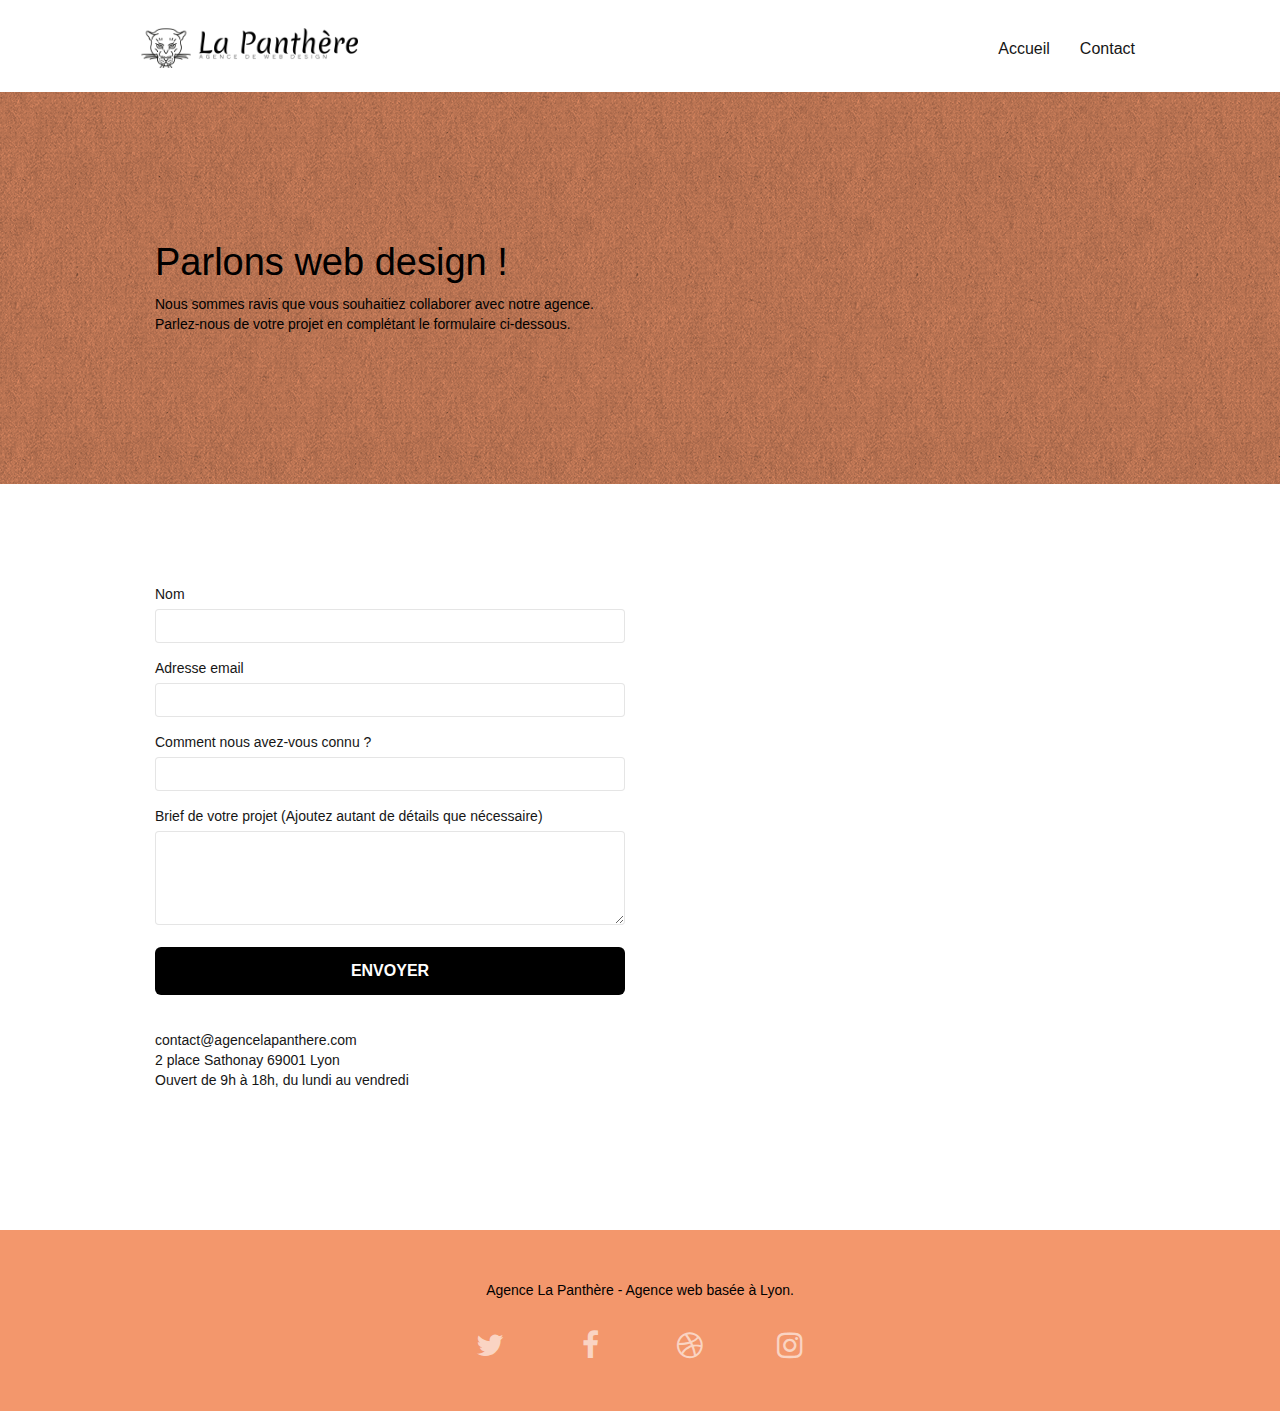
==== commit 66b9e080: "dernière vérification" ====
--- a/Contact.html
+++ b/Contact.html
@@ -1,161 +1,125 @@
-<!doctype html>
+<!DOCTYPE html>
 <html lang="fr">
 <head>
-    <meta charset="utf-8">
-    <meta name="description" content="Prendre contact avec l'agence la panthère">
-	<meta name="robots" content="index,follow" />
-	<meta name="viewport" content="width=device-width, initial-scale=1.0, viewport-fit=cover">
-    <link rel="shortcut icon" type="image/png" href="favicon.jpg">
-    
-	<link rel="stylesheet" type="text/css" href="./css/bootstrap.css">
-	<link rel="stylesheet" type="text/css" href="style.css">
-	<link rel="stylesheet" type="text/css" href="./css/font-awesome.css">
-	<link rel="stylesheet" type="text/css" href="./css/et-line.css">
-	
-    
-	<script src="./js/jquery-2.1.0.js"></script>
-	<script src="./js/bootstrap.js"></script>
-	<script src="./js/blocs.js"></script>
-	<script src="./js/jqBootstrapValidation.js"></script>
-	<script src="./js/formHandler.js"></script>
-    <title>Contact</title>
-
-    
-<!-- Analytics -->
- 
-<!-- Analytics END -->
-    
+	<meta charset="utf-8">
+	<meta content="Prendre contact avec l'agence la panthère" name="description">
+	<meta content="index,follow" name="robots">
+	<meta content="width=device-width, initial-scale=1.0, viewport-fit=cover" name="viewport">
+	<link href="favicon.jpg" rel="shortcut icon" type="image/png">
+	<link href="./css/bootstrap.css" rel="stylesheet" type="text/css">
+	<link href="style.css" rel="stylesheet" type="text/css">
+	<link href="./css/font-awesome.css" rel="stylesheet" type="text/css">
+	<link href="./css/et-line.css" rel="stylesheet" type="text/css">
+	<title>Contact</title><!-- Analytics -->
+	<!-- Analytics END -->
 </head>
 <body>
-<!-- Principal conteneur -->
-<div class="page-container">
-    
-<!-- bloc-0 -->
-<div class="bloc bgc-white l-bloc " id="bloc-0">
-	<div class="container bloc-sm">
-		
-		<nav class="navbar row">
-			<div class="navbar-header">
-				<a class="navbar-brand" href="index.html"><img src="img/agence-la-panthere-monochrome.png" alt="atlanta web design logo" height="40" /></a>
-				<button id="nav-toggle" type="button" class="ui-navbar-toggle navbar-toggle" data-toggle="collapse" data-target=".navbar-1">
-					<span class="sr-only">Toggle navigation</span><span class="icon-bar"></span><span class="icon-bar"></span><span class="icon-bar"></span>
-				</button>
+	<header>
+		<div class="bloc bgc-white l-bloc" id="bloc-0">
+			<div class="container bloc-sm">
+				<nav class="navbar row">
+					<div class="navbar-header">
+						<a class="navbar-brand" href="index.html"><img alt="atlanta web design logo" height="40" src="img/agence-la-panthere-monochrome.png"></a> <button class="ui-navbar-toggle navbar-toggle" data-target=".navbar-1" data-toggle="collapse" id="nav-toggle" type="button"><span class="sr-only">Toggle navigation</span><span class="icon-bar"></span><span class="icon-bar"></span><span class="icon-bar"></span></button>
+					</div>
+					<div class="collapse navbar-collapse navbar-1 special-dropdown-nav">
+						<ul class="site-navigation nav navbar-nav">
+							<li>
+								<a href="index.html">Accueil</a>
+							</li>
+							<li></li>
+							<li>
+								<a href="Contact.html">Contact</a>
+							</li>
+						</ul>
+					</div>
+				</nav>
 			</div>
-			<div class="collapse navbar-collapse navbar-1 special-dropdown-nav">
-				<ul class="site-navigation nav navbar-nav">
-					<li>
-						<a href="index.html">Accueil</a>
-					</li>
-					<li>
-					</li>
-					<li>
-						<a href="Contact.html">Contact</a>
-					</li>
-				</ul>
-			</div>
-		</nav>
-	</div>
-</div>
-<!-- bloc-0 END -->
-
-<!-- bloc-6 -->
-<div class="bloc bg-dots-bg bg-repeat bgc-atomic-tangerine d-bloc bloc-bg-texture texture-paper" id="bloc-6">
-	<div class="container bloc-lg">
-		<div class="row">
-			<div class="col-sm-12 parlons-web">
-				<h1 class="hero-bloc-text black">
-					Parlons web design !
-				</h1>
-				<p class="mg-lg tight-width-whitespace black">
-					Nous sommes ravis que vous souhaitiez collaborer avec notre agence.<br>
-					Parlez-nous de votre projet en complétant le formulaire ci-dessous.
-				</p>
+		</div><!-- bloc-0 END -->
+		<!-- bloc-6 -->
+		<div class="bloc bg-dots-bg bg-repeat bgc-atomic-tangerine d-bloc bloc-bg-texture texture-paper" id="bloc-6">
+			<div class="container bloc-lg">
+				<div class="row">
+					<div class="col-sm-12 parlons-web">
+						<h1 class="hero-bloc-text black">Parlons web design !</h1>
+						<p class="mg-lg tight-width-whitespace black">Nous sommes ravis que vous souhaitiez collaborer avec notre agence.<br>
+						Parlez-nous de votre projet en complétant le formulaire ci-dessous.</p>
+					</div>
+				</div>
 			</div>
 		</div>
-	</div>
-</div>
-<!-- bloc-6 END -->
-
-<!-- bloc-7 -->
-<div class="bloc bgc-white l-bloc" id="bloc-7">
-	<div class="container bloc-lg">
-		<div class=" formulaire-conteneur">
-			<div class="col-sm-6">
-				<form id="form_1" novalidate success-msg="Your message has been sent." fail-msg="Sorry it seems that our mail server is not responding, Sorry for the inconvenience!">
-					<div class="form-group">
-						<label for="name">Nom</label>
-						
-						</label>
-						<input id="name" class="form-control" required="" />
+	</header>
+	<main class="page-container">
+		<section class="bloc bgc-white l-bloc" id="bloc-7">
+			<div class="container bloc-lg">
+				<div class=" formulaire-conteneur">
+					<div class="col-sm-6">
+						<form id="form_1" name="form_1" novalidate="">
+							<div class="form-group">
+								<label for="name">Nom</label> <input class="form-control" id="name" required="">
+							</div>
+							<div class="form-group">
+								<label for="email">Adresse email</label> <input class="form-control" id="email" required="" type="email">
+							</div>
+							<div class="form-group">
+								<label for="info">Comment nous avez-vous connu ?</label> <input class="form-control" id="info" placeholder="" required="" type="text">
+							</div>
+							<div class="form-group">
+								<label for="message">Brief de votre projet (Ajoutez autant de détails que nécessaire)<br></label> 
+								<textarea class="form-control" cols="50" id="message" required="" rows="4"></textarea>
+							</div><button class="bloc-button btn btn-lg btn-block cta-hero btn-atomic-tangerine" type="submit">Envoyer</button>
+						</form>
 					</div>
-					<div class="form-group">
-						<label for="email">Adresse email</label>
-						</label>
-						<input id="email" class="form-control" type="email" required="" />
+					<div class="col-sm-6">
+						<p>contact@agencelapanthere.com<br>
+						2 place Sathonay 69001 Lyon<br>
+						Ouvert de 9h à 18h, du lundi au vendredi<br></p>
 					</div>
-					<div class="form-group">
-						<label for="info">Comment nous avez-vous connu ?</label>
-						<input id="info" class="form-control" type="text" required placeholder=""/>
-					</div>
-					
-					<div class="form-group">
-						<label for="message">
-							Brief de votre projet (Ajoutez autant de détails que nécessaire)<br>
-						</label><textarea id="message" class="form-control" rows="4" cols="50" required=""></textarea>
-					</div> 
-					<button class="bloc-button btn btn-lg btn-block cta-hero btn-atomic-tangerine" type="submit">
-						Envoyer
-					</button>
-				</form>
+				</div>
 			</div>
-			<div class="col-sm-6">
-				<p>
-					contact@agencelapanthere.com<br>2 place Sathonay 69001 Lyon<br>Ouvert de 9h à 18h, du lundi au vendredi<br>
-				</p>
-			</div>
-		</div>
-	</div>
-</div>
-<!-- bloc-7 END -->
-<!-- Footer - bloc-8 -->
-<div class="bloc bgc-atomic-tangerine d-bloc" id="bloc-8">
-	<div class="container bloc-sm">
-		<div class="row">
-			<div class="col-sm-12">
-				<p class="text-center black">
-					Agence La Panthère - Agence web basée à Lyon.<br>
-				</p>
-				<div class="row row-no-gutters social">
-					<div class="col-sm-3">
-						<div class="text-center">
-							<a class="social" aria-label="Retrouvez-nous sur twitter" title="Retrouvez-nous sur twitter" href="index.html"><span class="fa fa-twitter icon-md"></span></a>
-						</div>
-					</div>
-					<div class="col-sm-3">
-						<div class="text-center">
-							<a class="social" aria-label="Retrouvez-nous sur facebook" title="Retrouvez-nous sur facebook" href="index.html"><span class="fa fa-facebook icon-md"></span></a>
-						</div>
-					</div>
-					<div class="col-sm-3">
-						<div class="text-center">
-							<a class="social" aria-label="Retrouvez-nous sur dribble" title="Retrouvez-nous sur dribble" href="index.html"><span class="fa fa-dribbble icon-md"></span></a>
-						</div>
-					</div>
-					<div class="col-sm-3">
-						<div class="text-center">
-							<a class="social" aria-label="Retrouvez-nous sur instagram" title="Retrouvez-nous sur instagram" href="index.html"><span class="fa fa-instagram icon-md"></span></a>
+		</section>
+	</main>
+	<footer>
+		<div class="bloc bgc-atomic-tangerine d-bloc" id="bloc-8">
+			<div class="container bloc-sm">
+				<div class="row">
+					<div class="col-sm-12">
+						<p class="text-center black">Agence La Panthère - Agence web basée à Lyon.<br></p>
+						<div class="row row-no-gutters social">
+							<div class="col-sm-3">
+								<div class="text-center">
+									<a aria-label="Retrouvez-nous sur twitter" class="social" href="index.html" title="Retrouvez-nous sur twitter"><span class="fa fa-twitter icon-md"></span></a>
+								</div>
+							</div>
+							<div class="col-sm-3">
+								<div class="text-center">
+									<a aria-label="Retrouvez-nous sur facebook" class="social" href="index.html" title="Retrouvez-nous sur facebook"><span class="fa fa-facebook icon-md"></span></a>
+								</div>
+							</div>
+							<div class="col-sm-3">
+								<div class="text-center">
+									<a aria-label="Retrouvez-nous sur dribble" class="social" href="index.html" title="Retrouvez-nous sur dribble"><span class="fa fa-dribbble icon-md"></span></a>
+								</div>
+							</div>
+							<div class="col-sm-3">
+								<div class="text-center">
+									<a aria-label="Retrouvez-nous sur instagram" class="social" href="index.html" title="Retrouvez-nous sur instagram"><span class="fa fa-instagram icon-md"></span></a>
+								</div>
+							</div>
 						</div>
 					</div>
 				</div>
 			</div>
 		</div>
-	</div>
-</div>
-<!-- Footer - bloc-8 END -->
-
-</div>
-<!-- Principal conteneur END -->
-    
-
+	</footer>
+	<script src="./js/jquery-2.1.0.js">
+	</script> 
+	<script src="./js/bootstrap.js">
+	</script> 
+	<script src="./js/blocs.js">
+	</script> 
+	<script src="./js/jqBootstrapValidation.js">
+	</script> 
+	<script src="./js/formHandler.js">
+	</script>
 </body>
-</html>
+</html>--- a/style.css
+++ b/style.css
@@ -1 +1,1078 @@
-body{margin:0;padding:0;background:#fff;overflow-x:hidden}a,button{transition:all .3s ease-in-out;outline:0!important}a:hover{text-decoration:none;cursor:pointer}#page-loading-blocs-notifaction{position:fixed;top:0;bottom:0;width:100%;z-index:100000;background:#fff url(img/pageload-spinner.gif) no-repeat center center}.bloc{width:100%;clear:both;background:50% 50% no-repeat;padding:0 50px;background-size:cover;position:relative}.bloc .container{padding-left:0;padding-right:0}.bloc-lg{padding:100px 50px}.bloc-md{padding:50px}.bloc-sm{padding:20px 50px}.bg-b-edge,.bg-bl-edge,.bg-br-edge,.bg-center,.bg-l-edge,.bg-r-edge,.bg-repeat,.bg-t-edge,.bg-tl-edge,.bg-tr-edge{background-size:auto!important}.bg-repeat{background:repeat}.bg-t-edge{background:top no-repeat}.bloc-bg-texture::before{content:"";background-size:2px 2px;position:absolute;top:0;bottom:0;left:0;right:0}.texture-paper::before{background:url(img/texture-paper.png);background-size:280px 280px}.b-parallax{background-attachment:fixed}.d-bloc{color:rgba(255,255,255,.7)}.d-bloc button:hover{color:rgba(255,255,255,.9)}.d-bloc .icon-round,.d-bloc .icon-rounded,.d-bloc .icon-semi-rounded-a,.d-bloc .icon-semi-rounded-b,.d-bloc .icon-square{border-color:rgba(255,255,255,.9)}.d-bloc .divider-h span{border-color:rgba(255,255,255,.2)}.d-bloc .a-btn,.d-bloc .navbar a,.d-bloc .navbar-brand,.d-bloc a .icon-lg,.d-bloc a .icon-md,.d-bloc a .icon-sm,.d-bloc a .icon-xl,.d-bloc h1 a,.d-bloc h2 a,.d-bloc h3 a,.d-bloc h4 a,.d-bloc h5 a,.d-bloc h6 a,.d-bloc p a{color:rgba(255,255,255,.6)}.d-bloc .a-btn:hover,.d-bloc .navbar a:hover,.d-bloc .navbar-brand:hover,.d-bloc a:hover .icon-lg,.d-bloc a:hover .icon-md,.d-bloc a:hover .icon-sm,.d-bloc a:hover .icon-xl,.d-bloc h1 a:hover,.d-bloc h2 a:hover,.d-bloc h3 a:hover,.d-bloc h4 a:hover,.d-bloc h5 a:hover,.d-bloc h6 a:hover,.d-bloc p a:hover{color:rgba(255,255,255,1)}.d-bloc .navbar-toggle .icon-bar{background:rgba(255,255,255,1)}.d-bloc .btn-wire,.d-bloc .btn-wire:hover{color:rgba(255,255,255,1);border-color:rgba(255,255,255,1)}.d-bloc .panel{color:rgba(0,0,0,.5)}.d-bloc .panel button:hover{color:rgba(0,0,0,.7)}.d-bloc .panel icon{border-color:rgba(0,0,0,.7)}.d-bloc .panel .divider-h span{border-color:rgba(0,0,0,.1)}.d-bloc .panel .a-btn{color:rgba(0,0,0,.6)}.d-bloc .panel .a-btn:hover{color:rgba(0,0,0,1)}.d-bloc .panel .btn-wire,.d-bloc .panel .btn-wire:hover{color:rgba(0,0,0,.7);border-color:rgba(0,0,0,.3)}.d-bloc .panel,.l-bloc{color:#161616}.d-bloc .panel button:hover,.l-bloc button:hover{color:rgba(0,0,0,.7)}.l-bloc .icon-round,.l-bloc .icon-rounded,.l-bloc .icon-semi-rounded-a,.l-bloc .icon-semi-rounded-b,.l-bloc .icon-square{border-color:rgba(0,0,0,.7)}.d-bloc .panel .divider-h span,.l-bloc .divider-h span{border-color:rgba(0,0,0,.1)}.d-bloc .panel .a-btn,.l-bloc .a-btn,.l-bloc .navbar a,.l-bloc .navbar-brand,.l-bloc a .icon-lg,.l-bloc a .icon-md,.l-bloc a .icon-sm,.l-bloc a .icon-xl,.l-bloc h1 a,.l-bloc h2 a,.l-bloc h3 a,.l-bloc h4 a,.l-bloc h5 a,.l-bloc h6 a,.l-bloc p a{color:rgba(0,0,0,.6)}.d-bloc .panel .a-btn:hover,.l-bloc .a-btn:hover,.l-bloc .navbar a:hover,.l-bloc .navbar-brand:hover,.l-bloc a:hover .icon-lg,.l-bloc a:hover .icon-md,.l-bloc a:hover .icon-sm,.l-bloc a:hover .icon-xl,.l-bloc h1 a:hover,.l-bloc h2 a:hover,.l-bloc h3 a:hover,.l-bloc h4 a:hover,.l-bloc h5 a:hover,.l-bloc h6 a:hover,.l-bloc p a:hover{color:rgba(0,0,0,1)}.l-bloc .navbar-toggle .icon-bar{color:rgba(0,0,0,.6)}.d-bloc .panel .btn-wire,.d-bloc .panel .btn-wire:hover,.l-bloc .btn-wire,.l-bloc .btn-wire:hover{color:rgba(0,0,0,.7);border-color:rgba(0,0,0,.3)}.voffset{margin-top:30px}.voffset-lg{margin-top:80px}.row-no-gutters{margin-right:0;margin-left:0}.row.row-no-gutters>[class*=" col-"],.row.row-no-gutters>[class^=col-]{padding-right:0;padding-left:0}#bloc-1-hero h1{font-size:32px}.navbar{margin-bottom:0;z-index:1}.navbar-brand{height:auto;padding:3px 15px;font-size:25px;font-weight:400;font-weight:600;line-height:44px}.navbar-brand img{max-height:200px;margin:0 5px 0 0;display:inline}.navbar-brand img[src$=svg]{min-width:100px}.nav-center .navbar-brand img{margin:0}.navbar .nav{padding-top:2px;margin-right:-16px;float:right;z-index:1}.nav>li{float:left;margin-top:4px;font-size:16px}.navbar-nav .open .dropdown-menu>li>a{text-align:inherit}.nav>li a:focus,.nav>li a:hover{background:0 0}.navbar-toggle{margin:10px 10px 0 0;border:0}.navbar-toggle:hover{background:0 0!important}.navbar-toggle .icon-bar{background-color:rgba(0,0,0,.5);width:26px}.nav-invert .navbar .nav{float:left}.nav-invert .navbar-brand,.nav-invert .navbar-header{float:right;position:relative;z-index:2}@media (min-width:768px){.site-navigation{position:absolute;top:50%;right:20px;transform:translate(0,-50%)}.nav>li .dropdown-menu a,.nav>li .dropdown-menu a:hover{color:#484848}.nav-invert .site-navigation{left:0;right:0}.nav-center{text-align:center}.nav-center .navbar-header{width:100%}.nav-center .nav>li,.nav-center .navbar-brand,.nav-center .navbar-header{float:none;display:inline-block}.nav-center .site-navigation{position:relative;width:100%;right:0;margin-right:0;margin-top:20px}.nav-center.mini-nav .navbar-toggle{float:none;margin:10px auto 0}}.nav>li>.dropdown a{background:0 0!important;display:block;padding:14px 15px}nav .caret{margin:0 5px}.dropdown-menu .dropdown-menu{top:-8px;left:100%}.dropdown-menu .dropmenu-flow-right{top:100%;left:0;margin-left:-1px;border-top-left-radius:0;border-top-right-radius:0}.dropdown-menu .dropdown span{border:4px solid #000;border-top-color:transparent;border-right-color:transparent;border-bottom-color:transparent;margin:6px -5px 0 0!important;float:right}.mg-md{margin-top:10px;margin-bottom:20px;position:relative}.mg-lg{margin-top:10px;margin-bottom:40px}.btn{margin:0 5px 5px 0}.btn.pull-right{margin:0 0 5px 5px}.btn-d,.btn-d:focus,.btn-d:hover{color:#fff;background:rgba(0,0,0,.3)}button{outline:0!important}.btn-rd{border-radius:40px}.btn-clean{border:1px solid rgba(0,0,0,.08);border-bottom-color:rgba(0,0,0,.1);text-shadow:0 1px 0 rgba(0,0,1,.1);box-shadow:0 1px 3px rgba(0,0,1,.25),inset 0 1px 0 0 rgba(255,255,255,.15)}.icon-md{font-size:30px!important}.icon-lg{font-size:60px!important}.sm-shadow{text-shadow:0 1px 2px rgba(0,0,0,.3)}.panel-sq,.panel-sq .panel-footer,.panel-sq .panel-heading{border-radius:0}.panel-rd{border-radius:30px}.panel-rd .panel-heading{border-radius:29px 29px 0 0}.panel-rd .panel-footer{border-radius:0 0 29px 29px}.form-control{border-color:rgba(0,0,0,.1);box-shadow:none}.scrollToTop{width:40px;height:40px;position:fixed;bottom:20px;right:20px;opacity:0;z-index:500;transition:all .3s ease-in-out}.scrollToTop span{margin-top:6px}.showScrollTop{font-size:14px;opacity:1}a[data-lightbox]{position:relative;display:block;text-align:center}a[data-lightbox]:hover::before{content:"+";font-family:HelveticaNeue-Light,"Helvetica Neue Light","Helvetica Neue",Helvetica,Arial;font-size:32px;width:50px;height:50px;margin-left:-25px;border-radius:50%;background:rgba(0,0,0,.6);color:#fff;font-weight:100;z-index:1;position:absolute;top:50%;transform:translateY(-50%)}a[data-lightbox]:hover img{opacity:.6}#lightbox-modal{display:flex;align-items:center}#lightbox-modal .modal-dialog{width:90%;max-width:900px;margin:0 auto 0}#lightbox-modal .modal-dialog img{max-height:90vh;margin:0 auto}.lightbox-caption{padding:20px;color:#fff;background:rgba(0,0,0,.5);position:absolute;left:15px;right:15px;bottom:5px}.close-lightbox{color:#fff;font-size:30px;position:absolute;top:20px;right:20px;z-index:20;background:rgba(0,0,0,.5);border:none;line-height:30px;padding:0 9px 5px;opacity:.3}.close-lightbox:hover,.next-lightbox:hover,.prev-lightbox:hover{opacity:1;color:#fff}.next-lightbox,.prev-lightbox{font-size:20px;color:rgba(255,255,255,.9);background:rgba(0,0,0,.5);transition:all .2s ease-in-out;position:absolute;top:45%;z-index:1;opacity:.4}.next-lightbox{padding:6px 8px 1px 13px;right:25px}.prev-lightbox{padding:6px 13px 1px 10px;left:25px}.snapshot-lb .modal-body{padding-bottom:45px}.snapshot-lb .lightbox-caption{padding:0;color:rgba(0,0,0,.5);background:0 0}.btn,a,h1,h2,h3,h4,h5,h6,label,p{font-family:helvetica;font-weight:400;color:#161616!important}.container{max-width:1000px}.hero-bloc-text{font-size:38px}.hero-bloc-text-sub{font-size:36px}.statement-bloc-text{line-height:26px;font-style:italic;font-size:20px;text-align:center;font-weight:lighter;max-width:520px;margin:auto auto auto auto}p{font-size:14px}.tight-width-whitespace{max-width:600px;margin:auto auto auto auto}.h1{font-size:20px;font-family:"Open Sans"}.cta-hero{margin-top:22px;color:#fff!important;text-transform:uppercase;padding:12px 28px 12px 28px;font-size:16px;font-weight:700}.social{max-width:400px;margin:auto auto auto auto}h2{font-size:22px;line-height:1.4em}h3{font-size:15px;text-transform:uppercase;font-weight:700;color:#333!important}.med-width-whitespace{max-width:800px;margin:auto auto auto auto;box-shadow:0 0 0 #000}h1{color:#333!important}h4{color:#333!important}.icons{margin-bottom:14px;margin-top:24px}.white{color:#fff!important}.black{color:#000!important}.portfolio-thumb{margin-bottom:24px;margin:auto}.formulaire-conteneur{display:flex;flex-direction:column;margin:auto}.portfolio-row{margin:auto}.col-sm-6{margin-bottom:30px}.avatar{box-shadow:0 4px 9px rgba(0,0,0,.3)}.black-background{background-color:rgba(165,147,99,.7);padding:40px 40px 40px 40px}.bold-link{font-weight:900;text-decoration:underline!important}.bgc-white{background-color:#fff}.bgc-dark-slate-blue{background-color:#364577}.bgc-atomic-tangerine{background-color:#f3976c}.tc-white{color:#fff!important}.btn-atomic-tangerine{background:#000;color:#fff!important}.btn-atomic-tangerine:hover{background:#c27956!important;color:#fff!important}.ltc-white{color:#fff!important}.col-sm-12{padding:30px}.col-sm-12 h1{padding-bottom:20px}.ltc-white:hover{color:#ccc!important}.ltc-atomic-tangerine{color:#f3976c!important}.ltc-atomic-tangerine:hover{color:#c27956!important}.icon-dark-slate-blue{color:#364577!important;border-color:#364577!important}.bg-dots-bg{background-image:url(img/dots-bg.png)}.bg-lines-h2-bg{background-image:url(img/lines-h2-bg.png)}.bg-banniere{background-image:url(img/agence-la-panthere.jpg)}.bg-presentation{background-image:url(img/image-de-presentation.jpg)}@media (max-width:1024px){.bloc{padding-left:20px;padding-right:20px}.bloc-tile-2.full-width-bloc .container,.bloc-tile-3.full-width-bloc .container,.bloc-tile-4.full-width-bloc .container,.bloc.full-width-bloc{padding-left:0;padding-right:0}}@media (max-width:992px) and (min-width:768px){.navbar .nav{max-width:80%}.nav-center.navbar .nav{max-width:100%}}@media only screen and (min-width:768px) and (max-width:1024px) and (orientation:landscape){.b-parallax{background-attachment:scroll}}@media only screen and (min-width:1024px) and (max-width:1366px){.b-parallax{background-attachment:scroll}}@media (max-width:991px){.container{width:100%}.b-parallax{background-attachment:scroll}#hero-bloc,.page-container{overflow-x:hidden;position:relative}.bloc-group,.bloc-group .bloc{display:block;width:100%}.bloc-fill-screen .fill-bloc-bottom-edge,.bloc-fill-screen .fill-bloc-top-edge{padding:0 20px}}.col-sm-12 p{margin-right:0;margin-left:0}.col-sm-12 p,h1{position:relative}@media (max-width:767px){.page-container{overflow-x:hidden;position:relative}#disqus_thread,h1,h2,h3,h4,h5,h6,p{padding-left:10px!important;padding-right:10px!important}.b-parallax{background-attachment:scroll}.navbar .nav{padding-top:0;border-top:1px solid rgba(0,0,0,.2);float:none!important}.navbar.row{margin-left:0;margin-right:0}.site-navigation{position:inherit;transform:none}.nav>li{margin-top:0;border-bottom:1px solid rgba(0,0,0,.1);background:rgba(0,0,0,.05);text-align:left;padding-left:15px;width:100%}.nav>li:hover{background:rgba(0,0,0,.08)}.dropdown .dropdown a .caret{float:none;margin:5px 0 0 10px!important;border:4px solid #000;border-bottom-color:transparent;border-right-color:transparent;border-left-color:transparent}#hero-bloc .navbar .nav{background:rgba(0,0,0,.8)}#hero-bloc .navbar .nav a{color:rgba(255,255,255,.6)}.hero{padding:50px 0}.hero-nav{left:-1px;right:-1px}.navbar-collapse{padding:0;overflow-x:hidden;box-shadow:none}.navbar-brand img{max-height:40px;width:auto}.nav-invert .navbar-header{float:none;width:100%}.nav-invert .navbar-toggle{float:left;margin-left:10px}.bloc{padding-left:0;padding-right:0}.bloc-lg,.bloc-xl,.bloc-xxl{padding:40px 0}.bloc-md,.bloc-sm{padding-left:0;padding-right:0}.bloc-fill-screen .fill-bloc-bottom-edge,.bloc-fill-screen .fill-bloc-top-edge,.bloc-tile-2 .container,.bloc-tile-3 .container,.bloc-tile-4 .container{padding-left:0;padding-right:0}.a-block{padding:0 10px}.btn-dwn{display:none}.voffset{margin-top:5px}.voffset-md{margin-top:20px}.voffset-lg{margin-top:30px}form{padding:5px}.close-lightbox{display:inline-block}.blocsapp-device-iphone5{background-size:216px 425px;padding-top:60px;width:216px;height:425px}.blocsapp-device-iphone5 img{width:180px;height:320px}}@media (max-width:400px){.bloc{padding-left:0;padding-right:0}}@media (max-width:767px){.bloc-mob-center-text{text-align:center}}@media (max-width:767px){.portfolio-row img{max-width:320px}}+body {
+    margin: 0;
+    padding: 0;
+    background: #FFF;
+    overflow-x: hidden;
+}
+
+a,
+button {
+    transition: all .3s ease-in-out;
+    outline: none!important;
+}
+
+a:hover {
+    text-decoration: none;
+    cursor: pointer;
+}
+
+#page-loading-blocs-notifaction {
+    position: fixed;
+    top: 0;
+    bottom: 0;
+    width: 100%;
+    z-index: 100000;
+    background: #FFFFFF url("img/pageload-spinner.gif") no-repeat center center;
+}
+
+.bloc {
+    width: 100%;
+    clear: both;
+    background: 50% 50% no-repeat;
+    padding: 0 50px;
+    background-size: cover;
+    position: relative;
+}
+
+.bloc .container {
+    padding-left: 0;
+    padding-right: 0;
+}
+
+.bloc-lg {
+    padding: 100px 50px;
+}
+
+.bloc-md {
+    padding: 50px;
+}
+
+.bloc-sm {
+    padding: 20px 50px;
+}
+
+.bg-center,
+.bg-l-edge,
+.bg-r-edge,
+.bg-t-edge,
+.bg-b-edge,
+.bg-tl-edge,
+.bg-bl-edge,
+.bg-tr-edge,
+.bg-br-edge,
+.bg-repeat {
+    background-size: auto!important;
+}
+
+.bg-repeat {
+    background: repeat;
+}
+
+.bg-t-edge {
+    background: top no-repeat;
+}
+
+.bloc-bg-texture::before {
+    content: "";
+    background-size: 2px 2px;
+    position: absolute;
+    top: 0;
+    bottom: 0;
+    left: 0;
+    right: 0;
+}
+
+.texture-paper::before {
+    background: url("img/texture-paper.png");
+    background-size: 280px 280px;
+}
+
+.b-parallax {
+    background-attachment: fixed;
+}
+
+.d-bloc {
+    color: rgba(255, 255, 255, .7);
+}
+
+.d-bloc button:hover {
+    color: rgba(255, 255, 255, .9);
+}
+
+.d-bloc .icon-round,
+.d-bloc .icon-square,
+.d-bloc .icon-rounded,
+.d-bloc .icon-semi-rounded-a,
+.d-bloc .icon-semi-rounded-b {
+    border-color: rgba(255, 255, 255, .9);
+}
+
+.d-bloc .divider-h span {
+    border-color: rgba(255, 255, 255, .2);
+}
+
+.d-bloc .a-btn,
+.d-bloc .navbar a,
+.d-bloc .navbar-brand,
+.d-bloc a .icon-sm,
+.d-bloc a .icon-md,
+.d-bloc a .icon-lg,
+.d-bloc a .icon-xl,
+.d-bloc h1 a,
+.d-bloc h2 a,
+.d-bloc h3 a,
+.d-bloc h4 a,
+.d-bloc h5 a,
+.d-bloc h6 a,
+.d-bloc p a {
+    color: rgba(255, 255, 255, .6);
+}
+
+.d-bloc .a-btn:hover,
+.d-bloc .navbar a:hover,
+.d-bloc .navbar-brand:hover,
+.d-bloc a:hover .icon-sm,
+.d-bloc a:hover .icon-md,
+.d-bloc a:hover .icon-lg,
+.d-bloc a:hover .icon-xl,
+.d-bloc h1 a:hover,
+.d-bloc h2 a:hover,
+.d-bloc h3 a:hover,
+.d-bloc h4 a:hover,
+.d-bloc h5 a:hover,
+.d-bloc h6 a:hover,
+.d-bloc p a:hover {
+    color: rgba(255, 255, 255, 1);
+}
+
+.d-bloc .navbar-toggle .icon-bar {
+    background: rgba(255, 255, 255, 1);
+}
+
+.d-bloc .btn-wire,
+.d-bloc .btn-wire:hover {
+    color: rgba(255, 255, 255, 1);
+    border-color: rgba(255, 255, 255, 1);
+}
+
+.d-bloc .panel {
+    color: rgba(0, 0, 0, .5);
+}
+
+.d-bloc .panel button:hover {
+    color: rgba(0, 0, 0, .7);
+}
+
+.d-bloc .panel icon {
+    border-color: rgba(0, 0, 0, .7);
+}
+
+.d-bloc .panel .divider-h span {
+    border-color: rgba(0, 0, 0, .1);
+}
+
+.d-bloc .panel .a-btn {
+    color: rgba(0, 0, 0, .6);
+}
+
+.d-bloc .panel .a-btn:hover {
+    color: rgba(0, 0, 0, 1);
+}
+
+.d-bloc .panel .btn-wire,
+.d-bloc .panel .btn-wire:hover {
+    color: rgba(0, 0, 0, .7);
+    border-color: rgba(0, 0, 0, .3);
+}
+
+.d-bloc .panel,
+.l-bloc {
+    color: #161616;
+}
+
+.d-bloc .panel button:hover,
+.l-bloc button:hover {
+    color: rgba(0, 0, 0, .7);
+}
+
+.l-bloc .icon-round,
+.l-bloc .icon-square,
+.l-bloc .icon-rounded,
+.l-bloc .icon-semi-rounded-a,
+.l-bloc .icon-semi-rounded-b {
+    border-color: rgba(0, 0, 0, .7);
+}
+
+.d-bloc .panel .divider-h span,
+.l-bloc .divider-h span {
+    border-color: rgba(0, 0, 0, .1);
+}
+
+.d-bloc .panel .a-btn,
+.l-bloc .a-btn,
+.l-bloc .navbar a,
+.l-bloc .navbar-brand,
+.l-bloc a .icon-sm,
+.l-bloc a .icon-md,
+.l-bloc a .icon-lg,
+.l-bloc a .icon-xl,
+.l-bloc h1 a,
+.l-bloc h2 a,
+.l-bloc h3 a,
+.l-bloc h4 a,
+.l-bloc h5 a,
+.l-bloc h6 a,
+.l-bloc p a {
+    color: rgba(0, 0, 0, .6);
+}
+
+.d-bloc .panel .a-btn:hover,
+.l-bloc .a-btn:hover,
+.l-bloc .navbar a:hover,
+.l-bloc .navbar-brand:hover,
+.l-bloc a:hover .icon-sm,
+.l-bloc a:hover .icon-md,
+.l-bloc a:hover .icon-lg,
+.l-bloc a:hover .icon-xl,
+.l-bloc h1 a:hover,
+.l-bloc h2 a:hover,
+.l-bloc h3 a:hover,
+.l-bloc h4 a:hover,
+.l-bloc h5 a:hover,
+.l-bloc h6 a:hover,
+.l-bloc p a:hover {
+    color: rgba(0, 0, 0, 1);
+}
+
+.l-bloc .navbar-toggle .icon-bar {
+    color: rgba(0, 0, 0, .6);
+}
+
+.d-bloc .panel .btn-wire,
+.d-bloc .panel .btn-wire:hover,
+.l-bloc .btn-wire,
+.l-bloc .btn-wire:hover {
+    color: rgba(0, 0, 0, .7);
+    border-color: rgba(0, 0, 0, .3);
+}
+
+.voffset {
+    margin-top: 30px;
+}
+
+.voffset-lg {
+    margin-top: 80px;
+}
+
+.row-no-gutters {
+    margin-right: 0;
+    margin-left: 0;
+}
+
+.row.row-no-gutters > [class^="col-"],
+.row.row-no-gutters > [class*=" col-"] {
+    padding-right: 0;
+    padding-left: 0;
+}
+
+#bloc-1-hero h1 {
+    font-size: 32px;
+}
+
+.navbar {
+    margin-bottom: 0;
+    z-index: 1;
+}
+
+.navbar-brand {
+    height: auto;
+    padding: 3px 15px;
+    font-size: 25px;
+    font-weight: normal;
+    font-weight: 600;
+    line-height: 44px;
+}
+
+.navbar-brand img {
+    max-height: 200px;
+    margin: 0 5px 0 0;
+    display: inline;
+}
+
+.navbar-brand img[src$=svg] {
+    min-width: 100px;
+}
+
+.nav-center .navbar-brand img {
+    margin: 0;
+}
+
+.navbar .nav {
+    padding-top: 2px;
+    margin-right: -16px;
+    float: right;
+    z-index: 1;
+}
+
+.nav > li {
+    float: left;
+    margin-top: 4px;
+    font-size: 16px;
+}
+
+.navbar-nav .open .dropdown-menu > li > a {
+    text-align: inherit;
+}
+
+.nav > li a:hover,
+.nav > li a:focus {
+    background: transparent;
+}
+
+.navbar-toggle {
+    margin: 10px 10px 0 0;
+    border: 0px;
+}
+
+.navbar-toggle:hover {
+    background: transparent!important;
+}
+
+.navbar-toggle .icon-bar {
+    background-color: rgba(0, 0, 0, .5);
+    width: 26px;
+}
+
+.nav-invert .navbar .nav {
+    float: left;
+}
+
+.nav-invert .navbar-header,
+.nav-invert .navbar-brand {
+    float: right;
+    position: relative;
+    z-index: 2;
+}
+
+@media (min-width: 768px) {
+    .site-navigation {
+        position: absolute;
+        top: 50%;
+        right: 20px;
+        transform: translate(0, -50%);
+    }
+    .nav > li .dropdown-menu a,
+    .nav > li .dropdown-menu a:hover {
+        color: #484848;
+    }
+    .nav-invert .site-navigation {
+        left: 0;
+        right: 0;
+    }
+    .nav-center {
+        text-align: center;
+    }
+    .nav-center .navbar-header {
+        width: 100%;
+    }
+    .nav-center .navbar-header,
+    .nav-center .navbar-brand,
+    .nav-center .nav > li {
+        float: none;
+        display: inline-block;
+    }
+    .nav-center .site-navigation {
+        position: relative;
+        width: 100%;
+        right: 0;
+        margin-right: 0px;
+        margin-top: 20px;
+    }
+    .nav-center.mini-nav .navbar-toggle {
+        float: none;
+        margin: 10px auto 0;
+    }
+}
+
+.nav > li > .dropdown a {
+    background: none!important;
+    display: block;
+    padding: 14px 15px;
+}
+
+nav .caret {
+    margin: 0 5px;
+}
+
+.dropdown-menu .dropdown-menu {
+    top: -8px;
+    left: 100%;
+}
+
+.dropdown-menu .dropmenu-flow-right {
+    top: 100%;
+    left: 0;
+    margin-left: -1px;
+    border-top-left-radius: 0;
+    border-top-right-radius: 0;
+}
+
+.dropdown-menu .dropdown span {
+    border: 4px solid black;
+    border-top-color: transparent;
+    border-right-color: transparent;
+    border-bottom-color: transparent;
+    margin: 6px -5px 0 0!important;
+    float: right;
+}
+
+.mg-md {
+    margin-top: 10px;
+    margin-bottom: 20px;
+    position: relative;
+}
+
+.mg-lg {
+    margin-top: 10px;
+    margin-bottom: 40px;
+}
+
+.btn {
+    margin: 0 5px 5px 0;
+}
+
+.btn.pull-right {
+    margin: 0 0 5px 5px;
+}
+
+.btn-d,
+.btn-d:hover,
+.btn-d:focus {
+    color: #FFF;
+    background: rgba(0, 0, 0, .3);
+}
+
+button {
+    outline: none!important;
+}
+
+.btn-rd {
+    border-radius: 40px;
+}
+
+.btn-clean {
+    border: 1px solid rgba(0, 0, 0, .08);
+    border-bottom-color: rgba(0, 0, 0, .1);
+    text-shadow: 0 1px 0 rgba(0, 0, 1, .1);
+    box-shadow: 0 1px 3px rgba(0, 0, 1, .25), inset 0 1px 0 0 rgba(255, 255, 255, .15);
+}
+
+.icon-md {
+    font-size: 30px!important;
+}
+
+.icon-lg {
+    font-size: 60px!important;
+}
+
+.sm-shadow {
+    text-shadow: 0 1px 2px rgba(0, 0, 0, .3);
+}
+
+.panel-sq,
+.panel-sq .panel-heading,
+.panel-sq .panel-footer {
+    border-radius: 0;
+}
+
+.panel-rd {
+    border-radius: 30px;
+}
+
+.panel-rd .panel-heading {
+    border-radius: 29px 29px 0 0;
+}
+
+.panel-rd .panel-footer {
+    border-radius: 0 0 29px 29px;
+}
+
+.form-control {
+    border-color: rgba(0, 0, 0, .1);
+    box-shadow: none;
+}
+
+.scrollToTop {
+    width: 40px;
+    height: 40px;
+    position: fixed;
+    bottom: 20px;
+    right: 20px;
+    opacity: 0;
+    z-index: 500;
+    transition: all .3s ease-in-out;
+}
+
+.scrollToTop span {
+    margin-top: 6px;
+}
+
+.showScrollTop {
+    font-size: 14px;
+    opacity: 1;
+}
+
+a[data-lightbox] {
+    position: relative;
+    display: block;
+    text-align: center;
+}
+
+a[data-lightbox]:hover::before {
+    content: "+";
+    font-family: "HelveticaNeue-Light", "Helvetica Neue Light", "Helvetica Neue", Helvetica, Arial;
+    font-size: 32px;
+    width: 50px;
+    height: 50px;
+    margin-left: -25px;
+    border-radius: 50%;
+    background: rgba(0, 0, 0, .6);
+    color: #FFF;
+    font-weight: 100;
+    z-index: 1;
+    position: absolute;
+    top: 50%;
+    transform: translateY(-50%);
+}
+
+a[data-lightbox]:hover img {
+    opacity: 0.6;
+}
+
+#lightbox-modal {
+    display: flex;
+    align-items: center;
+}
+
+#lightbox-modal .modal-dialog {
+    width: 90%;
+    max-width: 900px;
+    margin: 0 auto 0;
+}
+
+#lightbox-modal .modal-dialog img {
+    max-height: 90vh;
+    margin: 0 auto;
+}
+
+.lightbox-caption {
+    padding: 20px;
+    color: #FFF;
+    background: rgba(0, 0, 0, .5);
+    position: absolute;
+    left: 15px;
+    right: 15px;
+    bottom: 5px;
+}
+
+.close-lightbox {
+    color: #FFF;
+    font-size: 30px;
+    position: absolute;
+    top: 20px;
+    right: 20px;
+    z-index: 20;
+    background: rgba(0, 0, 0, .5);
+    border: none;
+    line-height: 30px;
+    padding: 0 9px 5px;
+    opacity: 0.3;
+}
+.lien-footer {
+    display: flex;
+    flex-direction: column;
+    justify-content: center;
+    align-items: center;
+}
+.lien-footer ul {
+    display: flex;
+}
+.lien-footer li {
+    padding: 15px;
+    font-size: 17px;
+    list-style: none;
+}
+
+.close-lightbox:hover,
+.next-lightbox:hover,
+.prev-lightbox:hover {
+    opacity: 1.0;
+    color: #FFF;
+}
+
+.next-lightbox,
+.prev-lightbox {
+    font-size: 20px;
+    color: rgba(255, 255, 255, .9);
+    background: rgba(0, 0, 0, .5);
+    transition: all .2s ease-in-out;
+    position: absolute;
+    top: 45%;
+    z-index: 1;
+    opacity: 0.4;
+}
+
+.next-lightbox {
+    padding: 6px 8px 1px 13px;
+    right: 25px;
+}
+
+.prev-lightbox {
+    padding: 6px 13px 1px 10px;
+    left: 25px;
+}
+
+.snapshot-lb .modal-body {
+    padding-bottom: 45px;
+}
+
+.snapshot-lb .lightbox-caption {
+    padding: 0;
+    color: rgba(0, 0, 0, .5);
+    background: none;
+}
+
+h1,
+h2,
+h3,
+h4,
+h5,
+h6,
+p,
+label,
+.btn,
+a {
+    font-family: "helvetica";
+    font-weight: 400;
+    color: #161616!important;
+}
+
+.container {
+    max-width: 1000px;
+}
+
+.hero-bloc-text {
+    font-size: 38px;
+}
+
+.hero-bloc-text-sub {
+    font-size: 36px;
+}
+
+.statement-bloc-text {
+    line-height: 26px;
+    font-style: italic;
+    font-size: 20px;
+    text-align: center;
+    font-weight: lighter;
+    max-width: 520px;
+    margin: auto auto auto auto;
+}
+
+p {
+    font-size: 14px;
+}
+
+.tight-width-whitespace {
+    max-width: 600px;
+    margin: auto auto auto auto;
+}
+
+.h1 {
+    font-size: 20px;
+    font-family: "Open Sans";
+}
+
+.cta-hero {
+    margin-top: 22px;
+    color: #FFFFFF!important;
+    text-transform: uppercase;
+    padding: 12px 28px 12px 28px;
+    font-size: 16px;
+    font-weight: 700;
+}
+
+.social {
+    max-width: 400px;
+    margin: auto auto auto auto;
+}
+
+h2 {
+    font-size: 22px;
+    line-height: 1.4em;
+}
+
+h3 {
+    font-size: 15px;
+    text-transform: uppercase;
+    font-weight: 700;
+    color: #333333!important;
+}
+
+.med-width-whitespace {
+    max-width: 800px;
+    margin: auto auto auto auto;
+    box-shadow: 0px 0px 0px #000000;
+}
+
+h1 {
+    color: #333333!important;
+}
+
+h4 {
+    color: #333333!important;
+}
+
+.icons {
+    margin-bottom: 14px;
+    margin-top: 24px;
+}
+
+.white {
+    color: rgb(255, 255, 255)!important;
+}
+.black {
+    color: black!important;
+}
+
+.portfolio-thumb {
+    margin-bottom: 24px;
+    margin:auto;
+}
+.formulaire-conteneur{
+    display: flex;
+    flex-direction: column;
+    margin: auto;
+}
+
+.portfolio-row {
+    margin:auto;
+}
+.col-sm-6 {
+    margin-bottom: 30px;
+}
+.avatar {
+    box-shadow: 0px 4px 9px rgba(0, 0, 0, 0.3);
+}
+
+.black-background {
+    background-color: rgba(165, 147, 99, 0.7);
+    padding: 40px 40px 40px 40px;
+}
+
+.bold-link {
+    font-weight: 900;
+    text-decoration: underline!important;
+}
+
+.bgc-white {
+    background-color: #FFFFFF;
+}
+
+.bgc-dark-slate-blue {
+    background-color: #364577;
+}
+
+.bgc-atomic-tangerine {
+    background-color: #F3976C;
+}
+
+.tc-white {
+    color: #ffffff!important;
+}
+
+.btn-atomic-tangerine {
+    background: black;
+    color: #FFFFFF!important;
+}
+
+.btn-atomic-tangerine:hover {
+    background: #c27956!important;
+    color: #FFFFFF!important;
+}
+
+.ltc-white {
+    color: #FFFFFF!important;
+}
+.col-sm-12 {
+    padding:30px;
+}
+.col-sm-12 p{
+    padding-bottom: 20px;
+}
+
+.ltc-white:hover {
+    color: #cccccc!important;
+}
+
+.ltc-atomic-tangerine {
+    color: #F3976C!important;
+}
+
+.ltc-atomic-tangerine:hover {
+    color: #c27956!important;
+}
+
+.icon-dark-slate-blue {
+    color: #364577!important;
+    border-color: #364577!important;
+}
+
+.bg-dots-bg {
+    background-image: url("img/dots-bg.png");
+}
+
+.bg-lines-h2-bg {
+    background-image: url("img/lines-h2-bg.png");
+}
+
+.bg-banniere {
+    background-image: url("img/agence-la-panthere.jpg");
+}
+
+.bg-presentation {
+    background-image: url("img/image-de-presentation.jpg");
+}
+
+@media (max-width: 1024px) {
+    .bloc {
+        padding-left: 20px;
+        padding-right: 20px;
+    }
+    .bloc.full-width-bloc,
+    .bloc-tile-2.full-width-bloc .container,
+    .bloc-tile-3.full-width-bloc .container,
+    .bloc-tile-4.full-width-bloc .container {
+        padding-left: 0;
+        padding-right: 0;
+    }
+}
+
+@media (max-width: 992px) and (min-width: 768px) {
+    .navbar .nav {
+        max-width: 80%
+    }
+    .nav-center.navbar .nav {
+        max-width: 100%
+    }
+}
+
+@media only screen and (min-width: 768px) and (max-width: 1024px) and (orientation: landscape) {
+    .b-parallax {
+        background-attachment: scroll;
+    }
+}
+
+@media only screen and (min-width: 1024px) and (max-width: 1366px){
+    .b-parallax {
+        background-attachment: scroll;
+    }
+}
+
+@media (max-width: 991px) {
+    .container {
+        width: 100%;
+    }
+    .b-parallax {
+        background-attachment: scroll;
+    }
+    .page-container,
+    #hero-bloc {
+        overflow-x: hidden;
+        position: relative;
+    }
+    .bloc-group,
+    .bloc-group .bloc {
+        display: block;
+        width: 100%;
+    }
+    .bloc-fill-screen .fill-bloc-top-edge,
+    .bloc-fill-screen .fill-bloc-bottom-edge {
+        padding: 0 20px;
+    }
+}
+.col-sm-12 p{
+    margin-right: 0;
+    margin-left: 0;
+}
+.col-sm-12 p, h1{
+    position: relative;
+}
+.text-client h3{
+    font-size: 18px;
+    font-weight: 400;
+}
+
+@media (max-width: 767px) {
+    .page-container {
+        overflow-x: hidden;
+        position: relative;
+    }
+    h1,
+    h2,
+    h3,
+    h4,
+    h5,
+    h6,
+    p,
+    #disqus_thread {
+        padding-left: 10px!important;
+        padding-right: 10px!important;
+    }
+    .b-parallax {
+        background-attachment: scroll;
+    }
+    .navbar .nav {
+        padding-top: 0;
+        border-top: 1px solid rgba(0, 0, 0, .2);
+        float: none!important;
+    }
+    .navbar.row {
+        margin-left: 0;
+        margin-right: 0;
+    }
+    .site-navigation {
+        position: inherit;
+        transform: none;
+    }
+    .nav > li {
+        margin-top: 0;
+        border-bottom: 1px solid rgba(0, 0, 0, .1);
+        background: rgba(0, 0, 0, .05);
+        text-align: left;
+        padding-left: 15px;
+        width: 100%;
+    }
+    .nav > li:hover {
+        background: rgba(0, 0, 0, .08);
+    }
+    .dropdown .dropdown a .caret {
+        float: none;
+        margin: 5px 0 0 10px!important;
+        border: 4px solid black;
+        border-bottom-color: transparent;
+        border-right-color: transparent;
+        border-left-color: transparent;
+    }
+    #hero-bloc .navbar .nav {
+        background: rgba(0, 0, 0, .8);
+    }
+    #hero-bloc .navbar .nav a {
+        color: rgba(255, 255, 255, .6);
+    }
+    .hero {
+        padding: 50px 0;
+    }
+    .hero-nav {
+        left: -1px;
+        right: -1px;
+    }
+    .navbar-collapse {
+        padding: 0;
+        overflow-x: hidden;
+        box-shadow: none;
+    }
+    .navbar-brand img {
+        max-height: 40px;
+        width: auto;
+    }
+    .nav-invert .navbar-header {
+        float: none;
+        width: 100%;
+    }
+    .nav-invert .navbar-toggle {
+        float: left;
+        margin-left: 10px;
+    }
+    .bloc {
+        padding-left: 0;
+        padding-right: 0;
+    }
+    .bloc-xxl,
+    .bloc-xl,
+    .bloc-lg {
+        padding: 40px 0;
+    }
+    .bloc-sm,
+    .bloc-md {
+        padding-left: 0;
+        padding-right: 0;
+    }
+    .bloc-tile-2 .container,
+    .bloc-tile-3 .container,
+    .bloc-tile-4 .container,
+    .bloc-fill-screen .fill-bloc-top-edge,
+    .bloc-fill-screen .fill-bloc-bottom-edge {
+        padding-left: 0;
+        padding-right: 0;
+    }
+    .a-block {
+        padding: 0 10px;
+    }
+    .btn-dwn {
+        display: none;
+    }
+    .voffset {
+        margin-top: 5px;
+    }
+    .voffset-md {
+        margin-top: 20px;
+    }
+    .voffset-lg {
+        margin-top: 30px;
+    }
+    form {
+        padding: 5px;
+    }
+    .close-lightbox {
+        display: inline-block;
+    }
+    .blocsapp-device-iphone5 {
+        background-size: 216px 425px;
+        padding-top: 60px;
+        width: 216px;
+        height: 425px;
+    }
+    .blocsapp-device-iphone5 img {
+        width: 180px;
+        height: 320px;
+    }
+}
+
+@media (max-width: 400px) {
+    .bloc {
+        padding-left: 0;
+        padding-right: 0;
+    }
+}
+
+@media (max-width: 767px) {
+    .bloc-mob-center-text {
+        text-align: center;
+    }
+}
+@media (max-width: 767px) {
+    .portfolio-row img{
+        max-width: 320px;
+    }}
+
+
+    @media (max-width: 767px) {
+        .lien-footer ul, li{
+            display: flex;
+            flex-direction: column;
+            padding: 0%;
+        }
+    }
+
+
